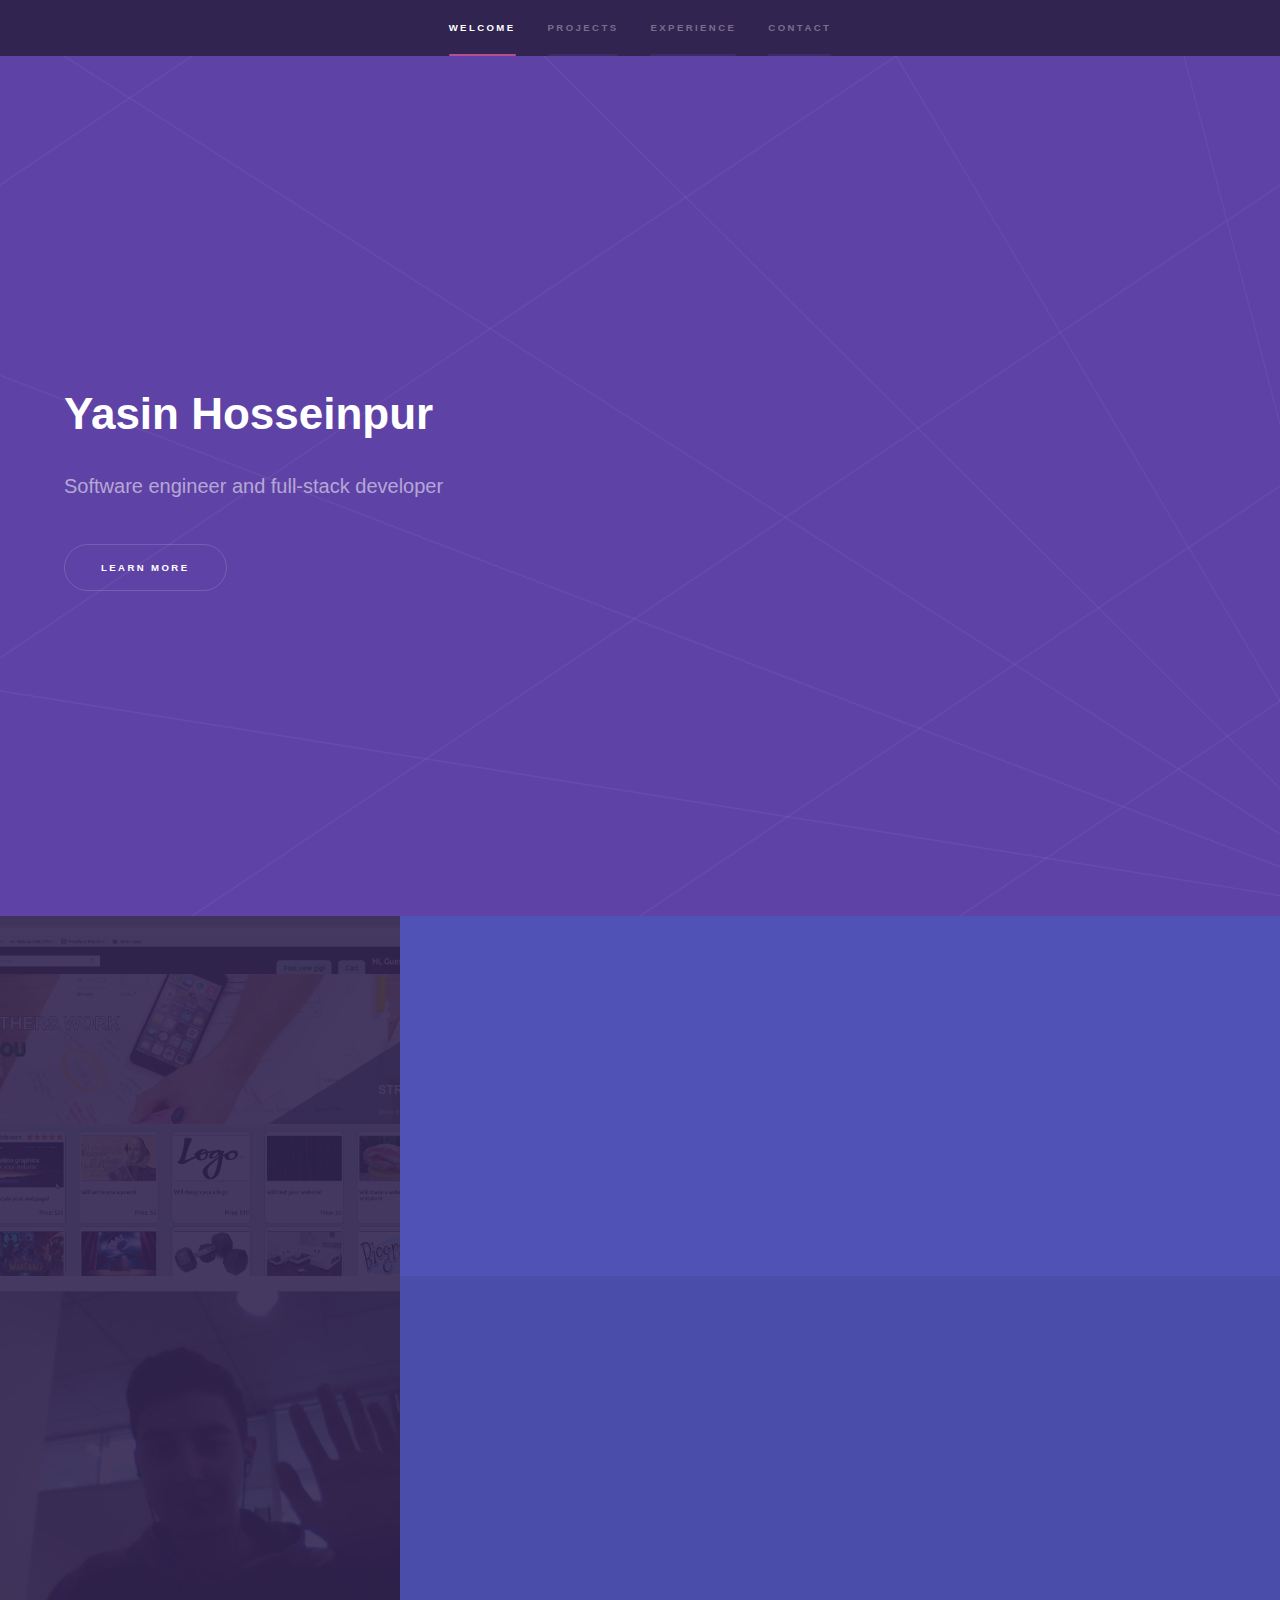
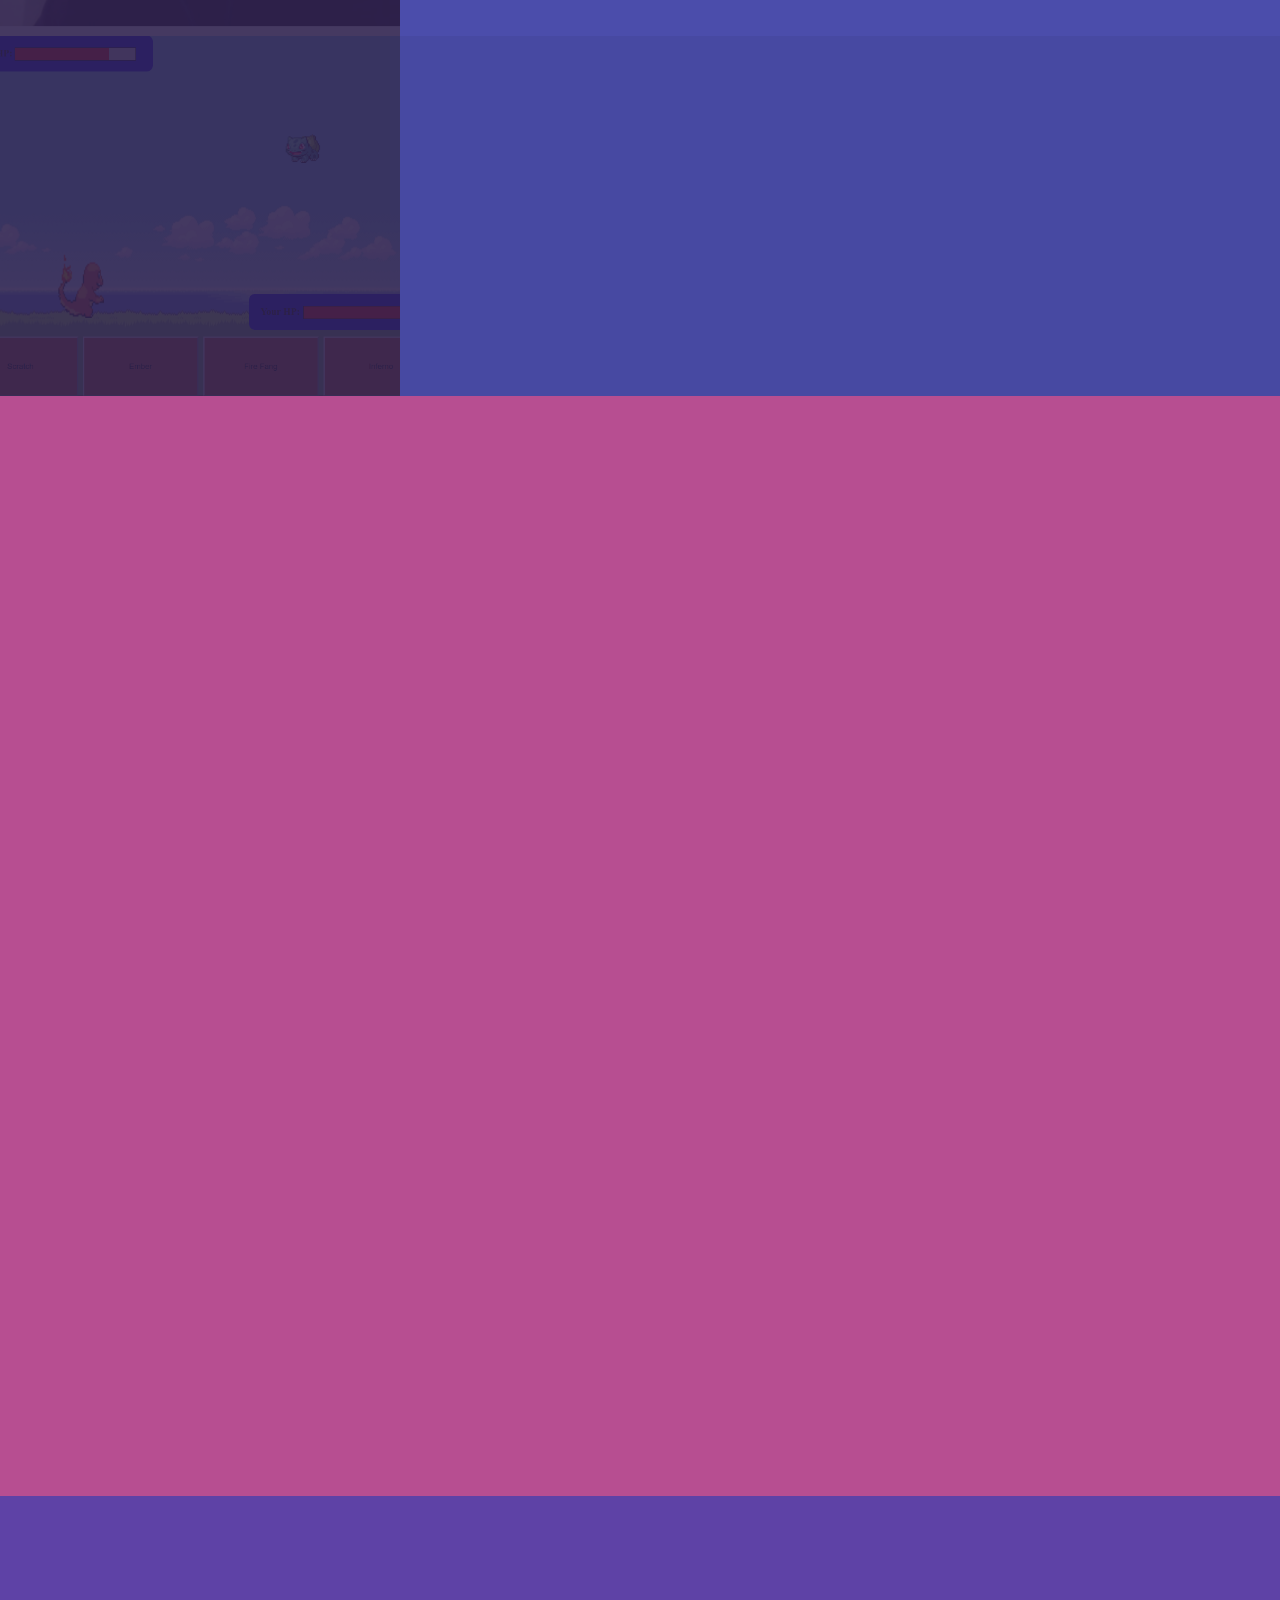
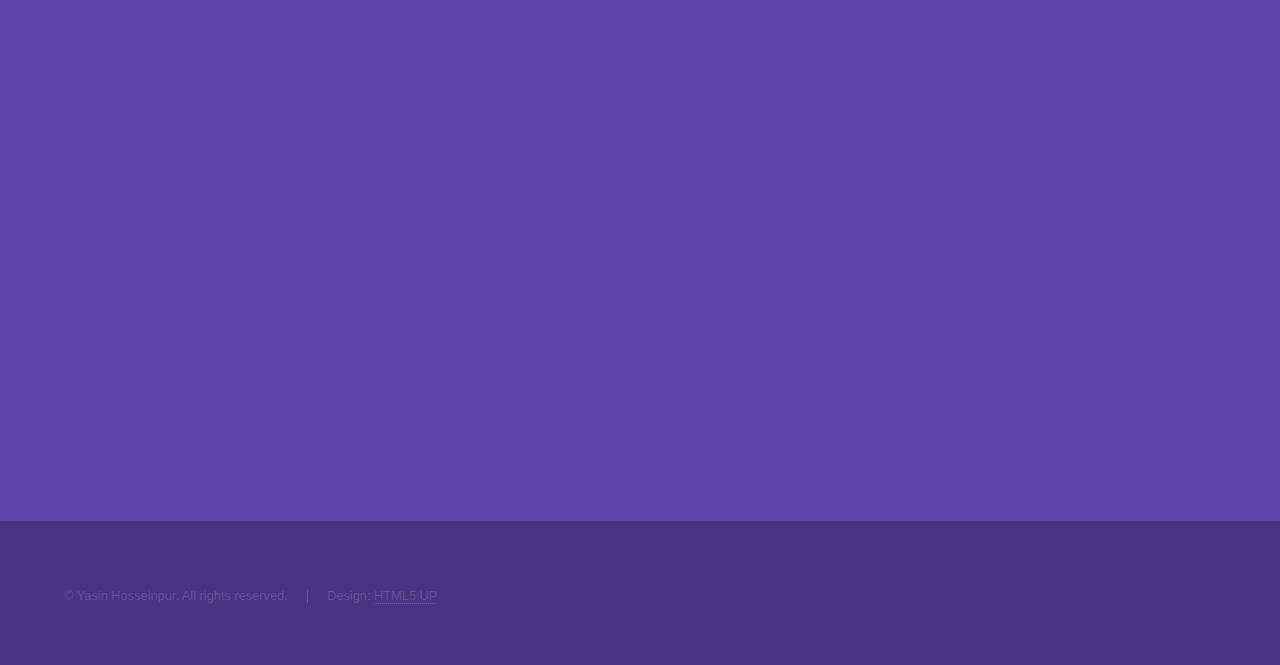
==== index.html @ 79fcaa9f "reordered" ====
<!DOCTYPE HTML>
<!--
	Hyperspace by HTML5 UP
	html5up.net | @ajlkn
	Free for personal and commercial use under the CCA 3.0 license (html5up.net/license)
-->
<html>
	<head>
		<title>Yasin Hosseinpur Portfolio</title>
		<meta charset="utf-8" />
		<meta name="viewport" content="width=device-width, initial-scale=1" />
		<!--[if lte IE 8]><script src="assets/js/ie/html5shiv.js"></script><![endif]-->
		<link rel="stylesheet" href="assets/css/main.css" />
		<!--[if lte IE 9]><link rel="stylesheet" href="assets/css/ie9.css" /><![endif]-->
		<!--[if lte IE 8]><link rel="stylesheet" href="assets/css/ie8.css" /><![endif]-->
	</head>
	<body>

		<!-- Sidebar -->
			<section id="sidebar">
				<div class="inner">
					<nav>
						<ul>
							<li><a href="#intro">Welcome</a></li>
							<li><a href="#one">Projects</a></li>
							<li><a href="#two">Experience</a></li>
							<li><a href="#three">Contact</a></li>
						</ul>
					</nav>
				</div>
			</section>

		<!-- Wrapper -->
			<div id="wrapper">

				<!-- Intro -->
					<section id="intro" class="wrapper style1 fullscreen fade-up">
						<div class="inner">
							<h1>Yasin Hosseinpur</h1>
							<p>Software engineer and full-stack developer</p>
							<ul class="actions">
								<li><a href="#one" class="button scrolly">Learn more</a></li>
							</ul>
						</div>
					</section>

				<!-- One -->
					<section id="one" class="wrapper style2 spotlights">
						<section>
							<a href="http://www.striverr.com" class="image"><img src="images/striverr.png" alt="" data-position="center center" /></a>
							<div class="content">
								<div class="inner">
									<h2>Striverr</h2>
									<p>Full stack e-commerce site built with Rails and React/Redux</p>
									<ul class="actions">
										<li><a href="http://www.striverr.com" class="button">Live</a></li>
									</ul>
								</div>
							</div>
						</section>
						<section>
							<a href="http://smack-chat.herokuapp.com" class="image"><img src="images/smackchat.png" alt="" data-position="25% 25%" /></a>
							<div class="content">
								<div class="inner">
									<h2>All Stream</h2>
									<p>Video chat application between peers utilizing Google’s WebRTC technology</p>
									<ul class="actions">
										<li><a href="http://allstream.herokuapp.com" class="button">Live</a></li>
									</ul>
								</div>
							</div>
						</section>
						<section>
							<a href="http://yashoss.github.io/pokebattlejs" class="image"><img src="images/pokebattlejs.png" alt="" data-position="top center" /></a>
							<div class="content">
								<div class="inner">
									<h2>PokeBattle JS</h2>
									<p>Turn-based javascript browser battling game reminiscent of 1996 Pokémon</p>
									<ul class="actions">
										<li><a href="http://yashoss.github.io/pokebattlejs" class="button">Live</a></li>
									</ul>
								</div>
							</div>
						</section>
					</section>

				<!-- Two -->
					<section id="two" class="wrapper style3 fade-up">
						<div class="inner">
							<h2>Experiences and Education</h2>
							<p></p>
							<div class="features">
								<section>
									<span class="icon major fa-code"></span>
									<h3>App Academy</h3>
									<p>Immersive 1000-hour full-stack course with < 3% acceptance rate.<br /><br/>
									Teaches full-stack development in Rails, SQL, JS, React, TDD, algorithms, and more.</p>
								</section>
								<section>
									<span class="icon major fa-cog"></span>
									<h3>University of California, Davis</h3>
									<p>Bachelors of Science in Neurobiology, Physiology, and Behavior<br /><br />
									Bachelors of Art in Psychology</p>
								</section>
								<section>
									<span class="icon major fa-desktop"></span>
									<h3>Mobile World</h3>
									<p>Manager<br/>
										Hardware and Software technician<br/><br/>
										Repaired complex electronics circuitry and software of cell phones and computers. <br/><br></p>
								</section>
								<section>
									<span class="icon major fa-diamond"></span>
									<h3>Thermofisher Scientific</h3>
									<p>Manufacturing Technician<br/><br/>
									Completed over 500 custom DNA synthesis orders daily with > 90% success rate in a team of eight biotechnicians.</p>
								</section>
								<section>
									<span class="icon major fa-chain"></span>
									<h3>California National Primate Research Center</h3>
									<p>Reasearch Assistant<br/><br/>
										Worked in the Amaral Lab led by Dr. David Amaral, and directly assisted Dr. Eliza Bliss-Moreau. Compiled and recorded eye-tracking research data recorded on Rhesus macaques.</p>
								</section>
								<section>
									<span class="icon major fa-lock"></span>
									<h3>Yes For Chess</h3>
									<p>Teacher<br/><br/>
										Teach kids critical thinking, creativity, problem solving, and patience.<br/>
										Connect with kids to understand their learning needs in a large class setting.</p>
								</section>
							</div>
							<ul class="actions">
							</ul>
						</div>
					</section>

				<!-- Three -->
					<section id="three" class="wrapper style1 fade-up">
						<div class="inner">
							<h2>Get in touch</h2>
							<p>Please feel free to contact me if you have any questions. I look forward to both seeking opportunity from others, as well as providing it to those in need.</p>
							<div class="split style1">

								<section>
									<ul class="contact">
										<li>
											<h3>Address</h3>
											<span>168 Lonetree Ct.<br />
											Milpitas, CA 95035<br />
											USA</span>
										</li>
										<li>
											<h3>Email</h3>
											<a href="mailto:yasin.hosseinpur@gmail.com">yasin.hosseinpur@gmail.com</a>
										</li>
										<li>
											<h3>Phone</h3>
											<span>(408) 409-0133</span>
										</li>
										<li>
											<h3>Social</h3>
											<ul class="icons">
												<li><a href="http://www.github.com/yashoss" class="fa-github"><span class="label">GitHub</span></a></li>
												<li><a href="https://www.linkedin.com/in/yasin-hosseinpur-6081b8114" class="fa-linkedin"><span class="label">LinkedIn</span></a></li>
											</ul>
										</li>
									</ul>
								</section>
							</div>
						</div>
					</section>

			</div>

		<!-- Footer -->
			<footer id="footer" class="wrapper style1-alt">
				<div class="inner">
					<ul class="menu">
						<li>&copy; Yasin Hosseinpur. All rights reserved.</li><li>Design: <a href="http://html5up.net">HTML5 UP</a></li>
					</ul>
				</div>
			</footer>

		<!-- Scripts -->
			<script src="assets/js/jquery.min.js"></script>
			<script src="assets/js/jquery.scrollex.min.js"></script>
			<script src="assets/js/jquery.scrolly.min.js"></script>
			<script src="assets/js/skel.min.js"></script>
			<script src="assets/js/util.js"></script>
			<!--[if lte IE 8]><script src="assets/js/ie/respond.min.js"></script><![endif]-->
			<script src="assets/js/main.js"></script>

	</body>
</html>
---- assets/css/main.css ----
@import url(font-awesome.min.css);

/*
	Hyperspace by HTML5 UP
	html5up.net | @ajlkn
	Free for personal and commercial use under the CCA 3.0 license (html5up.net/license)
*/

/* Reset */

	html, body, div, span, applet, object, iframe, h1, h2, h3, h4, h5, h6, p, blockquote, pre, a, abbr, acronym, address, big, cite, code, del, dfn, em, img, ins, kbd, q, s, samp, small, strike, strong, sub, sup, tt, var, b, u, i, center, dl, dt, dd, ol, ul, li, fieldset, form, label, legend, table, caption, tbody, tfoot, thead, tr, th, td, article, aside, canvas, details, embed, figure, figcaption, footer, header, hgroup, menu, nav, output, ruby, section, summary, time, mark, audio, video {
		margin: 0;
		padding: 0;
		border: 0;
		font-size: 100%;
		font: inherit;
		vertical-align: baseline;
	}

	article, aside, details, figcaption, figure, footer, header, hgroup, menu, nav, section {
		display: block;
	}

	body {
		line-height: 1;
	}

	ol, ul {
		list-style: none;
	}

	blockquote, q {
		quotes: none;
	}

	blockquote:before, blockquote:after, q:before, q:after {
		content: '';
		content: none;
	}

	table {
		border-collapse: collapse;
		border-spacing: 0;
	}

	body {
		-webkit-text-size-adjust: none;
	}

/* Box Model */

	*, *:before, *:after {
		-moz-box-sizing: border-box;
		-webkit-box-sizing: border-box;
		box-sizing: border-box;
	}

/* Grid */

	.row {
		border-bottom: solid 1px transparent;
		-moz-box-sizing: border-box;
		-webkit-box-sizing: border-box;
		box-sizing: border-box;
	}

	.row > * {
		float: left;
		-moz-box-sizing: border-box;
		-webkit-box-sizing: border-box;
		box-sizing: border-box;
	}

	.row:after, .row:before {
		content: '';
		display: block;
		clear: both;
		height: 0;
	}

	.row.uniform > * > :first-child {
		margin-top: 0;
	}

	.row.uniform > * > :last-child {
		margin-bottom: 0;
	}

	.row.\30 \25 > * {
		padding: 0 0 0 0em;
	}

	.row.\30 \25 {
		margin: 0 0 -1px 0em;
	}

	.row.uniform.\30 \25 > * {
		padding: 0em 0 0 0em;
	}

	.row.uniform.\30 \25 {
		margin: 0em 0 -1px 0em;
	}

	.row > * {
		padding: 0 0 0 1.5em;
	}

	.row {
		margin: 0 0 -1px -1.5em;
	}

	.row.uniform > * {
		padding: 1.5em 0 0 1.5em;
	}

	.row.uniform {
		margin: -1.5em 0 -1px -1.5em;
	}

	.row.\32 00\25 > * {
		padding: 0 0 0 3em;
	}

	.row.\32 00\25 {
		margin: 0 0 -1px -3em;
	}

	.row.uniform.\32 00\25 > * {
		padding: 3em 0 0 3em;
	}

	.row.uniform.\32 00\25 {
		margin: -3em 0 -1px -3em;
	}

	.row.\31 50\25 > * {
		padding: 0 0 0 2.25em;
	}

	.row.\31 50\25 {
		margin: 0 0 -1px -2.25em;
	}

	.row.uniform.\31 50\25 > * {
		padding: 2.25em 0 0 2.25em;
	}

	.row.uniform.\31 50\25 {
		margin: -2.25em 0 -1px -2.25em;
	}

	.row.\35 0\25 > * {
		padding: 0 0 0 0.75em;
	}

	.row.\35 0\25 {
		margin: 0 0 -1px -0.75em;
	}

	.row.uniform.\35 0\25 > * {
		padding: 0.75em 0 0 0.75em;
	}

	.row.uniform.\35 0\25 {
		margin: -0.75em 0 -1px -0.75em;
	}

	.row.\32 5\25 > * {
		padding: 0 0 0 0.375em;
	}

	.row.\32 5\25 {
		margin: 0 0 -1px -0.375em;
	}

	.row.uniform.\32 5\25 > * {
		padding: 0.375em 0 0 0.375em;
	}

	.row.uniform.\32 5\25 {
		margin: -0.375em 0 -1px -0.375em;
	}

	.\31 2u, .\31 2u\24 {
		width: 100%;
		clear: none;
		margin-left: 0;
	}

	.\31 1u, .\31 1u\24 {
		width: 91.6666666667%;
		clear: none;
		margin-left: 0;
	}

	.\31 0u, .\31 0u\24 {
		width: 83.3333333333%;
		clear: none;
		margin-left: 0;
	}

	.\39 u, .\39 u\24 {
		width: 75%;
		clear: none;
		margin-left: 0;
	}

	.\38 u, .\38 u\24 {
		width: 66.6666666667%;
		clear: none;
		margin-left: 0;
	}

	.\37 u, .\37 u\24 {
		width: 58.3333333333%;
		clear: none;
		margin-left: 0;
	}

	.\36 u, .\36 u\24 {
		width: 50%;
		clear: none;
		margin-left: 0;
	}

	.\35 u, .\35 u\24 {
		width: 41.6666666667%;
		clear: none;
		margin-left: 0;
	}

	.\34 u, .\34 u\24 {
		width: 33.3333333333%;
		clear: none;
		margin-left: 0;
	}

	.\33 u, .\33 u\24 {
		width: 25%;
		clear: none;
		margin-left: 0;
	}

	.\32 u, .\32 u\24 {
		width: 16.6666666667%;
		clear: none;
		margin-left: 0;
	}

	.\31 u, .\31 u\24 {
		width: 8.3333333333%;
		clear: none;
		margin-left: 0;
	}

	.\31 2u\24 + *,
	.\31 1u\24 + *,
	.\31 0u\24 + *,
	.\39 u\24 + *,
	.\38 u\24 + *,
	.\37 u\24 + *,
	.\36 u\24 + *,
	.\35 u\24 + *,
	.\34 u\24 + *,
	.\33 u\24 + *,
	.\32 u\24 + *,
	.\31 u\24 + * {
		clear: left;
	}

	.\-11u {
		margin-left: 91.66667%;
	}

	.\-10u {
		margin-left: 83.33333%;
	}

	.\-9u {
		margin-left: 75%;
	}

	.\-8u {
		margin-left: 66.66667%;
	}

	.\-7u {
		margin-left: 58.33333%;
	}

	.\-6u {
		margin-left: 50%;
	}

	.\-5u {
		margin-left: 41.66667%;
	}

	.\-4u {
		margin-left: 33.33333%;
	}

	.\-3u {
		margin-left: 25%;
	}

	.\-2u {
		margin-left: 16.66667%;
	}

	.\-1u {
		margin-left: 8.33333%;
	}

	@media screen and (max-width: 1680px) {

		.row > * {
			padding: 0 0 0 1.5em;
		}

		.row {
			margin: 0 0 -1px -1.5em;
		}

		.row.uniform > * {
			padding: 1.5em 0 0 1.5em;
		}

		.row.uniform {
			margin: -1.5em 0 -1px -1.5em;
		}

		.row.\32 00\25 > * {
			padding: 0 0 0 3em;
		}

		.row.\32 00\25 {
			margin: 0 0 -1px -3em;
		}

		.row.uniform.\32 00\25 > * {
			padding: 3em 0 0 3em;
		}

		.row.uniform.\32 00\25 {
			margin: -3em 0 -1px -3em;
		}

		.row.\31 50\25 > * {
			padding: 0 0 0 2.25em;
		}

		.row.\31 50\25 {
			margin: 0 0 -1px -2.25em;
		}

		.row.uniform.\31 50\25 > * {
			padding: 2.25em 0 0 2.25em;
		}

		.row.uniform.\31 50\25 {
			margin: -2.25em 0 -1px -2.25em;
		}

		.row.\35 0\25 > * {
			padding: 0 0 0 0.75em;
		}

		.row.\35 0\25 {
			margin: 0 0 -1px -0.75em;
		}

		.row.uniform.\35 0\25 > * {
			padding: 0.75em 0 0 0.75em;
		}

		.row.uniform.\35 0\25 {
			margin: -0.75em 0 -1px -0.75em;
		}

		.row.\32 5\25 > * {
			padding: 0 0 0 0.375em;
		}

		.row.\32 5\25 {
			margin: 0 0 -1px -0.375em;
		}

		.row.uniform.\32 5\25 > * {
			padding: 0.375em 0 0 0.375em;
		}

		.row.uniform.\32 5\25 {
			margin: -0.375em 0 -1px -0.375em;
		}

		.\31 2u\28xlarge\29, .\31 2u\24\28xlarge\29 {
			width: 100%;
			clear: none;
			margin-left: 0;
		}

		.\31 1u\28xlarge\29, .\31 1u\24\28xlarge\29 {
			width: 91.6666666667%;
			clear: none;
			margin-left: 0;
		}

		.\31 0u\28xlarge\29, .\31 0u\24\28xlarge\29 {
			width: 83.3333333333%;
			clear: none;
			margin-left: 0;
		}

		.\39 u\28xlarge\29, .\39 u\24\28xlarge\29 {
			width: 75%;
			clear: none;
			margin-left: 0;
		}

		.\38 u\28xlarge\29, .\38 u\24\28xlarge\29 {
			width: 66.6666666667%;
			clear: none;
			margin-left: 0;
		}

		.\37 u\28xlarge\29, .\37 u\24\28xlarge\29 {
			width: 58.3333333333%;
			clear: none;
			margin-left: 0;
		}

		.\36 u\28xlarge\29, .\36 u\24\28xlarge\29 {
			width: 50%;
			clear: none;
			margin-left: 0;
		}

		.\35 u\28xlarge\29, .\35 u\24\28xlarge\29 {
			width: 41.6666666667%;
			clear: none;
			margin-left: 0;
		}

		.\34 u\28xlarge\29, .\34 u\24\28xlarge\29 {
			width: 33.3333333333%;
			clear: none;
			margin-left: 0;
		}

		.\33 u\28xlarge\29, .\33 u\24\28xlarge\29 {
			width: 25%;
			clear: none;
			margin-left: 0;
		}

		.\32 u\28xlarge\29, .\32 u\24\28xlarge\29 {
			width: 16.6666666667%;
			clear: none;
			margin-left: 0;
		}

		.\31 u\28xlarge\29, .\31 u\24\28xlarge\29 {
			width: 8.3333333333%;
			clear: none;
			margin-left: 0;
		}

		.\31 2u\24\28xlarge\29 + *,
		.\31 1u\24\28xlarge\29 + *,
		.\31 0u\24\28xlarge\29 + *,
		.\39 u\24\28xlarge\29 + *,
		.\38 u\24\28xlarge\29 + *,
		.\37 u\24\28xlarge\29 + *,
		.\36 u\24\28xlarge\29 + *,
		.\35 u\24\28xlarge\29 + *,
		.\34 u\24\28xlarge\29 + *,
		.\33 u\24\28xlarge\29 + *,
		.\32 u\24\28xlarge\29 + *,
		.\31 u\24\28xlarge\29 + * {
			clear: left;
		}

		.\-11u\28xlarge\29 {
			margin-left: 91.66667%;
		}

		.\-10u\28xlarge\29 {
			margin-left: 83.33333%;
		}

		.\-9u\28xlarge\29 {
			margin-left: 75%;
		}

		.\-8u\28xlarge\29 {
			margin-left: 66.66667%;
		}

		.\-7u\28xlarge\29 {
			margin-left: 58.33333%;
		}

		.\-6u\28xlarge\29 {
			margin-left: 50%;
		}

		.\-5u\28xlarge\29 {
			margin-left: 41.66667%;
		}

		.\-4u\28xlarge\29 {
			margin-left: 33.33333%;
		}

		.\-3u\28xlarge\29 {
			margin-left: 25%;
		}

		.\-2u\28xlarge\29 {
			margin-left: 16.66667%;
		}

		.\-1u\28xlarge\29 {
			margin-left: 8.33333%;
		}

	}

	@media screen and (max-width: 1280px) {

		.row > * {
			padding: 0 0 0 1.5em;
		}

		.row {
			margin: 0 0 -1px -1.5em;
		}

		.row.uniform > * {
			padding: 1.5em 0 0 1.5em;
		}

		.row.uniform {
			margin: -1.5em 0 -1px -1.5em;
		}

		.row.\32 00\25 > * {
			padding: 0 0 0 3em;
		}

		.row.\32 00\25 {
			margin: 0 0 -1px -3em;
		}

		.row.uniform.\32 00\25 > * {
			padding: 3em 0 0 3em;
		}

		.row.uniform.\32 00\25 {
			margin: -3em 0 -1px -3em;
		}

		.row.\31 50\25 > * {
			padding: 0 0 0 2.25em;
		}

		.row.\31 50\25 {
			margin: 0 0 -1px -2.25em;
		}

		.row.uniform.\31 50\25 > * {
			padding: 2.25em 0 0 2.25em;
		}

		.row.uniform.\31 50\25 {
			margin: -2.25em 0 -1px -2.25em;
		}

		.row.\35 0\25 > * {
			padding: 0 0 0 0.75em;
		}

		.row.\35 0\25 {
			margin: 0 0 -1px -0.75em;
		}

		.row.uniform.\35 0\25 > * {
			padding: 0.75em 0 0 0.75em;
		}

		.row.uniform.\35 0\25 {
			margin: -0.75em 0 -1px -0.75em;
		}

		.row.\32 5\25 > * {
			padding: 0 0 0 0.375em;
		}

		.row.\32 5\25 {
			margin: 0 0 -1px -0.375em;
		}

		.row.uniform.\32 5\25 > * {
			padding: 0.375em 0 0 0.375em;
		}

		.row.uniform.\32 5\25 {
			margin: -0.375em 0 -1px -0.375em;
		}

		.\31 2u\28large\29, .\31 2u\24\28large\29 {
			width: 100%;
			clear: none;
			margin-left: 0;
		}

		.\31 1u\28large\29, .\31 1u\24\28large\29 {
			width: 91.6666666667%;
			clear: none;
			margin-left: 0;
		}

		.\31 0u\28large\29, .\31 0u\24\28large\29 {
			width: 83.3333333333%;
			clear: none;
			margin-left: 0;
		}

		.\39 u\28large\29, .\39 u\24\28large\29 {
			width: 75%;
			clear: none;
			margin-left: 0;
		}

		.\38 u\28large\29, .\38 u\24\28large\29 {
			width: 66.6666666667%;
			clear: none;
			margin-left: 0;
		}

		.\37 u\28large\29, .\37 u\24\28large\29 {
			width: 58.3333333333%;
			clear: none;
			margin-left: 0;
		}

		.\36 u\28large\29, .\36 u\24\28large\29 {
			width: 50%;
			clear: none;
			margin-left: 0;
		}

		.\35 u\28large\29, .\35 u\24\28large\29 {
			width: 41.6666666667%;
			clear: none;
			margin-left: 0;
		}

		.\34 u\28large\29, .\34 u\24\28large\29 {
			width: 33.3333333333%;
			clear: none;
			margin-left: 0;
		}

		.\33 u\28large\29, .\33 u\24\28large\29 {
			width: 25%;
			clear: none;
			margin-left: 0;
		}

		.\32 u\28large\29, .\32 u\24\28large\29 {
			width: 16.6666666667%;
			clear: none;
			margin-left: 0;
		}

		.\31 u\28large\29, .\31 u\24\28large\29 {
			width: 8.3333333333%;
			clear: none;
			margin-left: 0;
		}

		.\31 2u\24\28large\29 + *,
		.\31 1u\24\28large\29 + *,
		.\31 0u\24\28large\29 + *,
		.\39 u\24\28large\29 + *,
		.\38 u\24\28large\29 + *,
		.\37 u\24\28large\29 + *,
		.\36 u\24\28large\29 + *,
		.\35 u\24\28large\29 + *,
		.\34 u\24\28large\29 + *,
		.\33 u\24\28large\29 + *,
		.\32 u\24\28large\29 + *,
		.\31 u\24\28large\29 + * {
			clear: left;
		}

		.\-11u\28large\29 {
			margin-left: 91.66667%;
		}

		.\-10u\28large\29 {
			margin-left: 83.33333%;
		}

		.\-9u\28large\29 {
			margin-left: 75%;
		}

		.\-8u\28large\29 {
			margin-left: 66.66667%;
		}

		.\-7u\28large\29 {
			margin-left: 58.33333%;
		}

		.\-6u\28large\29 {
			margin-left: 50%;
		}

		.\-5u\28large\29 {
			margin-left: 41.66667%;
		}

		.\-4u\28large\29 {
			margin-left: 33.33333%;
		}

		.\-3u\28large\29 {
			margin-left: 25%;
		}

		.\-2u\28large\29 {
			margin-left: 16.66667%;
		}

		.\-1u\28large\29 {
			margin-left: 8.33333%;
		}

	}

	@media screen and (max-width: 980px) {

		.row > * {
			padding: 0 0 0 1.5em;
		}

		.row {
			margin: 0 0 -1px -1.5em;
		}

		.row.uniform > * {
			padding: 1.5em 0 0 1.5em;
		}

		.row.uniform {
			margin: -1.5em 0 -1px -1.5em;
		}

		.row.\32 00\25 > * {
			padding: 0 0 0 3em;
		}

		.row.\32 00\25 {
			margin: 0 0 -1px -3em;
		}

		.row.uniform.\32 00\25 > * {
			padding: 3em 0 0 3em;
		}

		.row.uniform.\32 00\25 {
			margin: -3em 0 -1px -3em;
		}

		.row.\31 50\25 > * {
			padding: 0 0 0 2.25em;
		}

		.row.\31 50\25 {
			margin: 0 0 -1px -2.25em;
		}

		.row.uniform.\31 50\25 > * {
			padding: 2.25em 0 0 2.25em;
		}

		.row.uniform.\31 50\25 {
			margin: -2.25em 0 -1px -2.25em;
		}

		.row.\35 0\25 > * {
			padding: 0 0 0 0.75em;
		}

		.row.\35 0\25 {
			margin: 0 0 -1px -0.75em;
		}

		.row.uniform.\35 0\25 > * {
			padding: 0.75em 0 0 0.75em;
		}

		.row.uniform.\35 0\25 {
			margin: -0.75em 0 -1px -0.75em;
		}

		.row.\32 5\25 > * {
			padding: 0 0 0 0.375em;
		}

		.row.\32 5\25 {
			margin: 0 0 -1px -0.375em;
		}

		.row.uniform.\32 5\25 > * {
			padding: 0.375em 0 0 0.375em;
		}

		.row.uniform.\32 5\25 {
			margin: -0.375em 0 -1px -0.375em;
		}

		.\31 2u\28medium\29, .\31 2u\24\28medium\29 {
			width: 100%;
			clear: none;
			margin-left: 0;
		}

		.\31 1u\28medium\29, .\31 1u\24\28medium\29 {
			width: 91.6666666667%;
			clear: none;
			margin-left: 0;
		}

		.\31 0u\28medium\29, .\31 0u\24\28medium\29 {
			width: 83.3333333333%;
			clear: none;
			margin-left: 0;
		}

		.\39 u\28medium\29, .\39 u\24\28medium\29 {
			width: 75%;
			clear: none;
			margin-left: 0;
		}

		.\38 u\28medium\29, .\38 u\24\28medium\29 {
			width: 66.6666666667%;
			clear: none;
			margin-left: 0;
		}

		.\37 u\28medium\29, .\37 u\24\28medium\29 {
			width: 58.3333333333%;
			clear: none;
			margin-left: 0;
		}

		.\36 u\28medium\29, .\36 u\24\28medium\29 {
			width: 50%;
			clear: none;
			margin-left: 0;
		}

		.\35 u\28medium\29, .\35 u\24\28medium\29 {
			width: 41.6666666667%;
			clear: none;
			margin-left: 0;
		}

		.\34 u\28medium\29, .\34 u\24\28medium\29 {
			width: 33.3333333333%;
			clear: none;
			margin-left: 0;
		}

		.\33 u\28medium\29, .\33 u\24\28medium\29 {
			width: 25%;
			clear: none;
			margin-left: 0;
		}

		.\32 u\28medium\29, .\32 u\24\28medium\29 {
			width: 16.6666666667%;
			clear: none;
			margin-left: 0;
		}

		.\31 u\28medium\29, .\31 u\24\28medium\29 {
			width: 8.3333333333%;
			clear: none;
			margin-left: 0;
		}

		.\31 2u\24\28medium\29 + *,
		.\31 1u\24\28medium\29 + *,
		.\31 0u\24\28medium\29 + *,
		.\39 u\24\28medium\29 + *,
		.\38 u\24\28medium\29 + *,
		.\37 u\24\28medium\29 + *,
		.\36 u\24\28medium\29 + *,
		.\35 u\24\28medium\29 + *,
		.\34 u\24\28medium\29 + *,
		.\33 u\24\28medium\29 + *,
		.\32 u\24\28medium\29 + *,
		.\31 u\24\28medium\29 + * {
			clear: left;
		}

		.\-11u\28medium\29 {
			margin-left: 91.66667%;
		}

		.\-10u\28medium\29 {
			margin-left: 83.33333%;
		}

		.\-9u\28medium\29 {
			margin-left: 75%;
		}

		.\-8u\28medium\29 {
			margin-left: 66.66667%;
		}

		.\-7u\28medium\29 {
			margin-left: 58.33333%;
		}

		.\-6u\28medium\29 {
			margin-left: 50%;
		}

		.\-5u\28medium\29 {
			margin-left: 41.66667%;
		}

		.\-4u\28medium\29 {
			margin-left: 33.33333%;
		}

		.\-3u\28medium\29 {
			margin-left: 25%;
		}

		.\-2u\28medium\29 {
			margin-left: 16.66667%;
		}

		.\-1u\28medium\29 {
			margin-left: 8.33333%;
		}

	}

	@media screen and (max-width: 736px) {

		.row > * {
			padding: 0 0 0 1.5em;
		}

		.row {
			margin: 0 0 -1px -1.5em;
		}

		.row.uniform > * {
			padding: 1.5em 0 0 1.5em;
		}

		.row.uniform {
			margin: -1.5em 0 -1px -1.5em;
		}

		.row.\32 00\25 > * {
			padding: 0 0 0 3em;
		}

		.row.\32 00\25 {
			margin: 0 0 -1px -3em;
		}

		.row.uniform.\32 00\25 > * {
			padding: 3em 0 0 3em;
		}

		.row.uniform.\32 00\25 {
			margin: -3em 0 -1px -3em;
		}

		.row.\31 50\25 > * {
			padding: 0 0 0 2.25em;
		}

		.row.\31 50\25 {
			margin: 0 0 -1px -2.25em;
		}

		.row.uniform.\31 50\25 > * {
			padding: 2.25em 0 0 2.25em;
		}

		.row.uniform.\31 50\25 {
			margin: -2.25em 0 -1px -2.25em;
		}

		.row.\35 0\25 > * {
			padding: 0 0 0 0.75em;
		}

		.row.\35 0\25 {
			margin: 0 0 -1px -0.75em;
		}

		.row.uniform.\35 0\25 > * {
			padding: 0.75em 0 0 0.75em;
		}

		.row.uniform.\35 0\25 {
			margin: -0.75em 0 -1px -0.75em;
		}

		.row.\32 5\25 > * {
			padding: 0 0 0 0.375em;
		}

		.row.\32 5\25 {
			margin: 0 0 -1px -0.375em;
		}

		.row.uniform.\32 5\25 > * {
			padding: 0.375em 0 0 0.375em;
		}

		.row.uniform.\32 5\25 {
			margin: -0.375em 0 -1px -0.375em;
		}

		.\31 2u\28small\29, .\31 2u\24\28small\29 {
			width: 100%;
			clear: none;
			margin-left: 0;
		}

		.\31 1u\28small\29, .\31 1u\24\28small\29 {
			width: 91.6666666667%;
			clear: none;
			margin-left: 0;
		}

		.\31 0u\28small\29, .\31 0u\24\28small\29 {
			width: 83.3333333333%;
			clear: none;
			margin-left: 0;
		}

		.\39 u\28small\29, .\39 u\24\28small\29 {
			width: 75%;
			clear: none;
			margin-left: 0;
		}

		.\38 u\28small\29, .\38 u\24\28small\29 {
			width: 66.6666666667%;
			clear: none;
			margin-left: 0;
		}

		.\37 u\28small\29, .\37 u\24\28small\29 {
			width: 58.3333333333%;
			clear: none;
			margin-left: 0;
		}

		.\36 u\28small\29, .\36 u\24\28small\29 {
			width: 50%;
			clear: none;
			margin-left: 0;
		}

		.\35 u\28small\29, .\35 u\24\28small\29 {
			width: 41.6666666667%;
			clear: none;
			margin-left: 0;
		}

		.\34 u\28small\29, .\34 u\24\28small\29 {
			width: 33.3333333333%;
			clear: none;
			margin-left: 0;
		}

		.\33 u\28small\29, .\33 u\24\28small\29 {
			width: 25%;
			clear: none;
			margin-left: 0;
		}

		.\32 u\28small\29, .\32 u\24\28small\29 {
			width: 16.6666666667%;
			clear: none;
			margin-left: 0;
		}

		.\31 u\28small\29, .\31 u\24\28small\29 {
			width: 8.3333333333%;
			clear: none;
			margin-left: 0;
		}

		.\31 2u\24\28small\29 + *,
		.\31 1u\24\28small\29 + *,
		.\31 0u\24\28small\29 + *,
		.\39 u\24\28small\29 + *,
		.\38 u\24\28small\29 + *,
		.\37 u\24\28small\29 + *,
		.\36 u\24\28small\29 + *,
		.\35 u\24\28small\29 + *,
		.\34 u\24\28small\29 + *,
		.\33 u\24\28small\29 + *,
		.\32 u\24\28small\29 + *,
		.\31 u\24\28small\29 + * {
			clear: left;
		}

		.\-11u\28small\29 {
			margin-left: 91.66667%;
		}

		.\-10u\28small\29 {
			margin-left: 83.33333%;
		}

		.\-9u\28small\29 {
			margin-left: 75%;
		}

		.\-8u\28small\29 {
			margin-left: 66.66667%;
		}

		.\-7u\28small\29 {
			margin-left: 58.33333%;
		}

		.\-6u\28small\29 {
			margin-left: 50%;
		}

		.\-5u\28small\29 {
			margin-left: 41.66667%;
		}

		.\-4u\28small\29 {
			margin-left: 33.33333%;
		}

		.\-3u\28small\29 {
			margin-left: 25%;
		}

		.\-2u\28small\29 {
			margin-left: 16.66667%;
		}

		.\-1u\28small\29 {
			margin-left: 8.33333%;
		}

	}

	@media screen and (max-width: 480px) {

		.row > * {
			padding: 0 0 0 1.5em;
		}

		.row {
			margin: 0 0 -1px -1.5em;
		}

		.row.uniform > * {
			padding: 1.5em 0 0 1.5em;
		}

		.row.uniform {
			margin: -1.5em 0 -1px -1.5em;
		}

		.row.\32 00\25 > * {
			padding: 0 0 0 3em;
		}

		.row.\32 00\25 {
			margin: 0 0 -1px -3em;
		}

		.row.uniform.\32 00\25 > * {
			padding: 3em 0 0 3em;
		}

		.row.uniform.\32 00\25 {
			margin: -3em 0 -1px -3em;
		}

		.row.\31 50\25 > * {
			padding: 0 0 0 2.25em;
		}

		.row.\31 50\25 {
			margin: 0 0 -1px -2.25em;
		}

		.row.uniform.\31 50\25 > * {
			padding: 2.25em 0 0 2.25em;
		}

		.row.uniform.\31 50\25 {
			margin: -2.25em 0 -1px -2.25em;
		}

		.row.\35 0\25 > * {
			padding: 0 0 0 0.75em;
		}

		.row.\35 0\25 {
			margin: 0 0 -1px -0.75em;
		}

		.row.uniform.\35 0\25 > * {
			padding: 0.75em 0 0 0.75em;
		}

		.row.uniform.\35 0\25 {
			margin: -0.75em 0 -1px -0.75em;
		}

		.row.\32 5\25 > * {
			padding: 0 0 0 0.375em;
		}

		.row.\32 5\25 {
			margin: 0 0 -1px -0.375em;
		}

		.row.uniform.\32 5\25 > * {
			padding: 0.375em 0 0 0.375em;
		}

		.row.uniform.\32 5\25 {
			margin: -0.375em 0 -1px -0.375em;
		}

		.\31 2u\28xsmall\29, .\31 2u\24\28xsmall\29 {
			width: 100%;
			clear: none;
			margin-left: 0;
		}

		.\31 1u\28xsmall\29, .\31 1u\24\28xsmall\29 {
			width: 91.6666666667%;
			clear: none;
			margin-left: 0;
		}

		.\31 0u\28xsmall\29, .\31 0u\24\28xsmall\29 {
			width: 83.3333333333%;
			clear: none;
			margin-left: 0;
		}

		.\39 u\28xsmall\29, .\39 u\24\28xsmall\29 {
			width: 75%;
			clear: none;
			margin-left: 0;
		}

		.\38 u\28xsmall\29, .\38 u\24\28xsmall\29 {
			width: 66.6666666667%;
			clear: none;
			margin-left: 0;
		}

		.\37 u\28xsmall\29, .\37 u\24\28xsmall\29 {
			width: 58.3333333333%;
			clear: none;
			margin-left: 0;
		}

		.\36 u\28xsmall\29, .\36 u\24\28xsmall\29 {
			width: 50%;
			clear: none;
			margin-left: 0;
		}

		.\35 u\28xsmall\29, .\35 u\24\28xsmall\29 {
			width: 41.6666666667%;
			clear: none;
			margin-left: 0;
		}

		.\34 u\28xsmall\29, .\34 u\24\28xsmall\29 {
			width: 33.3333333333%;
			clear: none;
			margin-left: 0;
		}

		.\33 u\28xsmall\29, .\33 u\24\28xsmall\29 {
			width: 25%;
			clear: none;
			margin-left: 0;
		}

		.\32 u\28xsmall\29, .\32 u\24\28xsmall\29 {
			width: 16.6666666667%;
			clear: none;
			margin-left: 0;
		}

		.\31 u\28xsmall\29, .\31 u\24\28xsmall\29 {
			width: 8.3333333333%;
			clear: none;
			margin-left: 0;
		}

		.\31 2u\24\28xsmall\29 + *,
		.\31 1u\24\28xsmall\29 + *,
		.\31 0u\24\28xsmall\29 + *,
		.\39 u\24\28xsmall\29 + *,
		.\38 u\24\28xsmall\29 + *,
		.\37 u\24\28xsmall\29 + *,
		.\36 u\24\28xsmall\29 + *,
		.\35 u\24\28xsmall\29 + *,
		.\34 u\24\28xsmall\29 + *,
		.\33 u\24\28xsmall\29 + *,
		.\32 u\24\28xsmall\29 + *,
		.\31 u\24\28xsmall\29 + * {
			clear: left;
		}

		.\-11u\28xsmall\29 {
			margin-left: 91.66667%;
		}

		.\-10u\28xsmall\29 {
			margin-left: 83.33333%;
		}

		.\-9u\28xsmall\29 {
			margin-left: 75%;
		}

		.\-8u\28xsmall\29 {
			margin-left: 66.66667%;
		}

		.\-7u\28xsmall\29 {
			margin-left: 58.33333%;
		}

		.\-6u\28xsmall\29 {
			margin-left: 50%;
		}

		.\-5u\28xsmall\29 {
			margin-left: 41.66667%;
		}

		.\-4u\28xsmall\29 {
			margin-left: 33.33333%;
		}

		.\-3u\28xsmall\29 {
			margin-left: 25%;
		}

		.\-2u\28xsmall\29 {
			margin-left: 16.66667%;
		}

		.\-1u\28xsmall\29 {
			margin-left: 8.33333%;
		}

	}

	@media screen and (max-width: 360px) {

		.row > * {
			padding: 0 0 0 1.5em;
		}

		.row {
			margin: 0 0 -1px -1.5em;
		}

		.row.uniform > * {
			padding: 1.5em 0 0 1.5em;
		}

		.row.uniform {
			margin: -1.5em 0 -1px -1.5em;
		}

		.row.\32 00\25 > * {
			padding: 0 0 0 3em;
		}

		.row.\32 00\25 {
			margin: 0 0 -1px -3em;
		}

		.row.uniform.\32 00\25 > * {
			padding: 3em 0 0 3em;
		}

		.row.uniform.\32 00\25 {
			margin: -3em 0 -1px -3em;
		}

		.row.\31 50\25 > * {
			padding: 0 0 0 2.25em;
		}

		.row.\31 50\25 {
			margin: 0 0 -1px -2.25em;
		}

		.row.uniform.\31 50\25 > * {
			padding: 2.25em 0 0 2.25em;
		}

		.row.uniform.\31 50\25 {
			margin: -2.25em 0 -1px -2.25em;
		}

		.row.\35 0\25 > * {
			padding: 0 0 0 0.75em;
		}

		.row.\35 0\25 {
			margin: 0 0 -1px -0.75em;
		}

		.row.uniform.\35 0\25 > * {
			padding: 0.75em 0 0 0.75em;
		}

		.row.uniform.\35 0\25 {
			margin: -0.75em 0 -1px -0.75em;
		}

		.row.\32 5\25 > * {
			padding: 0 0 0 0.375em;
		}

		.row.\32 5\25 {
			margin: 0 0 -1px -0.375em;
		}

		.row.uniform.\32 5\25 > * {
			padding: 0.375em 0 0 0.375em;
		}

		.row.uniform.\32 5\25 {
			margin: -0.375em 0 -1px -0.375em;
		}

		.\31 2u\28xxsmall\29, .\31 2u\24\28xxsmall\29 {
			width: 100%;
			clear: none;
			margin-left: 0;
		}

		.\31 1u\28xxsmall\29, .\31 1u\24\28xxsmall\29 {
			width: 91.6666666667%;
			clear: none;
			margin-left: 0;
		}

		.\31 0u\28xxsmall\29, .\31 0u\24\28xxsmall\29 {
			width: 83.3333333333%;
			clear: none;
			margin-left: 0;
		}

		.\39 u\28xxsmall\29, .\39 u\24\28xxsmall\29 {
			width: 75%;
			clear: none;
			margin-left: 0;
		}

		.\38 u\28xxsmall\29, .\38 u\24\28xxsmall\29 {
			width: 66.6666666667%;
			clear: none;
			margin-left: 0;
		}

		.\37 u\28xxsmall\29, .\37 u\24\28xxsmall\29 {
			width: 58.3333333333%;
			clear: none;
			margin-left: 0;
		}

		.\36 u\28xxsmall\29, .\36 u\24\28xxsmall\29 {
			width: 50%;
			clear: none;
			margin-left: 0;
		}

		.\35 u\28xxsmall\29, .\35 u\24\28xxsmall\29 {
			width: 41.6666666667%;
			clear: none;
			margin-left: 0;
		}

		.\34 u\28xxsmall\29, .\34 u\24\28xxsmall\29 {
			width: 33.3333333333%;
			clear: none;
			margin-left: 0;
		}

		.\33 u\28xxsmall\29, .\33 u\24\28xxsmall\29 {
			width: 25%;
			clear: none;
			margin-left: 0;
		}

		.\32 u\28xxsmall\29, .\32 u\24\28xxsmall\29 {
			width: 16.6666666667%;
			clear: none;
			margin-left: 0;
		}

		.\31 u\28xxsmall\29, .\31 u\24\28xxsmall\29 {
			width: 8.3333333333%;
			clear: none;
			margin-left: 0;
		}

		.\31 2u\24\28xxsmall\29 + *,
		.\31 1u\24\28xxsmall\29 + *,
		.\31 0u\24\28xxsmall\29 + *,
		.\39 u\24\28xxsmall\29 + *,
		.\38 u\24\28xxsmall\29 + *,
		.\37 u\24\28xxsmall\29 + *,
		.\36 u\24\28xxsmall\29 + *,
		.\35 u\24\28xxsmall\29 + *,
		.\34 u\24\28xxsmall\29 + *,
		.\33 u\24\28xxsmall\29 + *,
		.\32 u\24\28xxsmall\29 + *,
		.\31 u\24\28xxsmall\29 + * {
			clear: left;
		}

		.\-11u\28xxsmall\29 {
			margin-left: 91.66667%;
		}

		.\-10u\28xxsmall\29 {
			margin-left: 83.33333%;
		}

		.\-9u\28xxsmall\29 {
			margin-left: 75%;
		}

		.\-8u\28xxsmall\29 {
			margin-left: 66.66667%;
		}

		.\-7u\28xxsmall\29 {
			margin-left: 58.33333%;
		}

		.\-6u\28xxsmall\29 {
			margin-left: 50%;
		}

		.\-5u\28xxsmall\29 {
			margin-left: 41.66667%;
		}

		.\-4u\28xxsmall\29 {
			margin-left: 33.33333%;
		}

		.\-3u\28xxsmall\29 {
			margin-left: 25%;
		}

		.\-2u\28xxsmall\29 {
			margin-left: 16.66667%;
		}

		.\-1u\28xxsmall\29 {
			margin-left: 8.33333%;
		}

	}

/* Basic */

	@-ms-viewport {
		width: device-width;
	}

	body {
		-ms-overflow-style: scrollbar;
	}

	@media screen and (max-width: 480px) {

		html, body {
			min-width: 320px;
		}

	}

	body {
		background: #312450;
	}

		body.is-loading *, body.is-loading *:before, body.is-loading *:after {
			-moz-animation: none !important;
			-webkit-animation: none !important;
			-ms-animation: none !important;
			animation: none !important;
			-moz-transition: none !important;
			-webkit-transition: none !important;
			-ms-transition: none !important;
			transition: none !important;
		}

/* Type */

	body, input, select, textarea {
		color: rgba(255, 255, 255, 0.55);
		font-family: Arial, Helvetica, sans-serif;
		font-size: 16.5pt;
		font-weight: normal;
		line-height: 1.75;
	}

		@media screen and (max-width: 1680px) {

			body, input, select, textarea {
				font-size: 13pt;
			}

		}

		@media screen and (max-width: 1280px) {

			body, input, select, textarea {
				font-size: 12pt;
			}

		}

		@media screen and (max-width: 360px) {

			body, input, select, textarea {
				font-size: 11pt;
			}

		}

	a {
		-moz-transition: color 0.2s ease, border-bottom-color 0.2s ease;
		-webkit-transition: color 0.2s ease, border-bottom-color 0.2s ease;
		-ms-transition: color 0.2s ease, border-bottom-color 0.2s ease;
		transition: color 0.2s ease, border-bottom-color 0.2s ease;
		border-bottom: dotted 1px rgba(255, 255, 255, 0.35);
		color: inherit;
		text-decoration: none;
	}

		a:hover {
			border-bottom-color: transparent;
			color: #ffffff;
		}

	strong, b {
		color: #ffffff;
		font-weight: bold;
	}

	em, i {
		font-style: italic;
	}

	p {
		margin: 0 0 2em 0;
	}

	h1, h2, h3, h4, h5, h6 {
		color: #ffffff;
		font-weight: bold;
		line-height: 1.5;
		margin: 0 0 0.5em 0;
	}

		h1 a, h2 a, h3 a, h4 a, h5 a, h6 a {
			color: inherit;
			text-decoration: none;
		}

	h1 {
		font-size: 2.75em;
	}

		h1.major {
			margin: 0 0 1.3em 0;
			position: relative;
			padding-bottom: 0.35em;
		}

			h1.major:after {
				background-image: -moz-linear-gradient(to right, #5e42a6, #b74e91);
				background-image: -webkit-linear-gradient(to right, #5e42a6, #b74e91);
				background-image: -ms-linear-gradient(to right, #5e42a6, #b74e91);
				background-image: linear-gradient(to right, #5e42a6, #b74e91);
				-moz-transition: max-width 0.2s ease;
				-webkit-transition: max-width 0.2s ease;
				-ms-transition: max-width 0.2s ease;
				transition: max-width 0.2s ease;
				border-radius: 0.2em;
				bottom: 0;
				content: '';
				height: 0.05em;
				position: absolute;
				right: 0;
				width: 100%;
			}

	h2 {
		font-size: 1.75em;
	}

	h3 {
		font-size: 1.1em;
	}

	h4 {
		font-size: 1em;
	}

	h5 {
		font-size: 0.8em;
	}

	h6 {
		font-size: 0.6em;
	}

	@media screen and (max-width: 736px) {

		h1 {
			font-size: 2em;
		}

		h2 {
			font-size: 1.25em;
		}

		h3 {
			font-size: 1em;
		}

		h4 {
			font-size: 0.8em;
		}

		h5 {
			font-size: 0.6em;
		}

		h6 {
			font-size: 0.6em;
		}

	}

	sub {
		font-size: 0.8em;
		position: relative;
		top: 0.5em;
	}

	sup {
		font-size: 0.8em;
		position: relative;
		top: -0.5em;
	}

	blockquote {
		border-left: solid 4px rgba(255, 255, 255, 0.15);
		font-style: italic;
		margin: 0 0 2em 0;
		padding: 0.5em 0 0.5em 2em;
	}

	code {
		background: rgba(255, 255, 255, 0.05);
		border-radius: 0.25em;
		border: solid 1px rgba(255, 255, 255, 0.15);
		font-family: "Courier New", monospace;
		font-size: 0.9em;
		margin: 0 0.25em;
		padding: 0.25em 0.65em;
	}

	pre {
		-webkit-overflow-scrolling: touch;
		font-family: "Courier New", monospace;
		font-size: 0.9em;
		margin: 0 0 2em 0;
	}

		pre code {
			display: block;
			line-height: 1.75em;
			padding: 1em 1.5em;
			overflow-x: auto;
		}

	hr {
		border: 0;
		border-bottom: solid 1px rgba(255, 255, 255, 0.15);
		margin: 2em 0;
	}

		hr.major {
			margin: 3em 0;
		}

	.align-left {
		text-align: left;
	}

	.align-center {
		text-align: center;
	}

	.align-right {
		text-align: right;
	}

/* Box */

	.box {
		border-radius: 0.25em;
		border: solid 1px rgba(255, 255, 255, 0.15);
		margin-bottom: 2em;
		padding: 1.5em;
	}

		.box > :last-child,
		.box > :last-child > :last-child,
		.box > :last-child > :last-child > :last-child {
			margin-bottom: 0;
		}

		.box.alt {
			border: 0;
			border-radius: 0;
			padding: 0;
		}

/* Button */

	input[type="submit"],
	input[type="reset"],
	input[type="button"],
	button,
	.button {
		-moz-appearance: none;
		-webkit-appearance: none;
		-ms-appearance: none;
		appearance: none;
		-moz-transition: border-color 0.2s ease;
		-webkit-transition: border-color 0.2s ease;
		-ms-transition: border-color 0.2s ease;
		transition: border-color 0.2s ease;
		background-color: transparent;
		border: solid 1px !important;
		border-color: rgba(255, 255, 255, 0.15) !important;
		border-radius: 3em;
		color: #ffffff !important;
		cursor: pointer;
		display: inline-block;
		font-size: 0.6em;
		font-weight: bold;
		height: calc(4.75em + 2px);
		letter-spacing: 0.25em;
		line-height: 4.75em;
		outline: 0;
		padding: 0 3.75em;
		position: relative;
		text-align: center;
		text-decoration: none;
		text-transform: uppercase;
		white-space: nowrap;
	}

		input[type="submit"]:after,
		input[type="reset"]:after,
		input[type="button"]:after,
		button:after,
		.button:after {
			-moz-transform: scale(0.25);
			-webkit-transform: scale(0.25);
			-ms-transform: scale(0.25);
			transform: scale(0.25);
			-moz-pointer-events: none;
			-webkit-pointer-events: none;
			-ms-pointer-events: none;
			pointer-events: none;
			-moz-transition: opacity 0.2s ease, -moz-transform 0.2s ease;
			-webkit-transition: opacity 0.2s ease, -webkit-transform 0.2s ease;
			-ms-transition: opacity 0.2s ease, -ms-transform 0.2s ease;
			transition: opacity 0.2s ease, transform 0.2s ease;
			background: #ffffff;
			border-radius: 3em;
			content: '';
			height: 100%;
			left: 0;
			opacity: 0;
			position: absolute;
			top: 0;
			width: 100%;
		}

		input[type="submit"].icon:before,
		input[type="reset"].icon:before,
		input[type="button"].icon:before,
		button.icon:before,
		.button.icon:before {
			margin-right: 0.75em;
		}

		input[type="submit"].fit,
		input[type="reset"].fit,
		input[type="button"].fit,
		button.fit,
		.button.fit {
			display: block;
			margin: 0 0 1em 0;
			width: 100%;
		}

		input[type="submit"].small,
		input[type="reset"].small,
		input[type="button"].small,
		button.small,
		.button.small {
			font-size: 0.4em;
		}

		input[type="submit"].big,
		input[type="reset"].big,
		input[type="button"].big,
		button.big,
		.button.big {
			font-size: 0.8em;
		}

		input[type="submit"].special,
		input[type="reset"].special,
		input[type="button"].special,
		button.special,
		.button.special {
			background-color: #ffffff;
			color: #312450 !important;
		}

			input[type="submit"].special:after,
			input[type="reset"].special:after,
			input[type="button"].special:after,
			button.special:after,
			.button.special:after {
				display: none;
			}

		input[type="submit"].disabled, input[type="submit"]:disabled,
		input[type="reset"].disabled,
		input[type="reset"]:disabled,
		input[type="button"].disabled,
		input[type="button"]:disabled,
		button.disabled,
		button:disabled,
		.button.disabled,
		.button:disabled {
			cursor: default;
			opacity: 0.5;
			-moz-pointer-events: none;
			-webkit-pointer-events: none;
			-ms-pointer-events: none;
			pointer-events: none;
		}

		input[type="submit"]:hover,
		input[type="reset"]:hover,
		input[type="button"]:hover,
		button:hover,
		.button:hover {
			border-color: rgba(255, 255, 255, 0.55) !important;
		}

			input[type="submit"]:hover:after,
			input[type="reset"]:hover:after,
			input[type="button"]:hover:after,
			button:hover:after,
			.button:hover:after {
				opacity: 0.05;
				-moz-transform: scale(1);
				-webkit-transform: scale(1);
				-ms-transform: scale(1);
				transform: scale(1);
			}

			input[type="submit"]:hover:active,
			input[type="reset"]:hover:active,
			input[type="button"]:hover:active,
			button:hover:active,
			.button:hover:active {
				border-color: #ffffff !important;
			}

				input[type="submit"]:hover:active:after,
				input[type="reset"]:hover:active:after,
				input[type="button"]:hover:active:after,
				button:hover:active:after,
				.button:hover:active:after {
					opacity: 0.1;
				}

/* Features */

	.features {
		display: -moz-flex;
		display: -webkit-flex;
		display: -ms-flex;
		display: flex;
		-moz-flex-wrap: wrap;
		-webkit-flex-wrap: wrap;
		-ms-flex-wrap: wrap;
		flex-wrap: wrap;
		border-radius: 0.25em;
		border: solid 1px rgba(255, 255, 255, 0.15);
		background: rgba(255, 255, 255, 0.05);
		margin: 0 0 2em 0;
	}

		.features section {
			padding: 3.5em 3em 1em 7em ;
			width: 50%;
			border-top: solid 1px rgba(255, 255, 255, 0.15);
			position: relative;
		}

			.features section:nth-child(-n + 2) {
				border-top-width: 0;
			}

			.features section:nth-child(2n) {
				border-left: solid 1px rgba(255, 255, 255, 0.15);
			}

			.features section .icon {
				-moz-transition: opacity 0.5s ease, -moz-transform 0.5s ease;
				-webkit-transition: opacity 0.5s ease, -webkit-transform 0.5s ease;
				-ms-transition: opacity 0.5s ease, -ms-transform 0.5s ease;
				transition: opacity 0.5s ease, transform 0.5s ease;
				-moz-transition-delay: 1s;
				-webkit-transition-delay: 1s;
				-ms-transition-delay: 1s;
				transition-delay: 1s;
				-moz-transform: scale(1);
				-webkit-transform: scale(1);
				-ms-transform: scale(1);
				transform: scale(1);
				position: absolute;
				left: 3em;
				top: 3em;
				opacity: 1;
			}

			.features section:nth-child(1) .icon {
				-moz-transition-delay: 0.15s;
				-webkit-transition-delay: 0.15s;
				-ms-transition-delay: 0.15s;
				transition-delay: 0.15s;
			}

			.features section:nth-child(2) .icon {
				-moz-transition-delay: 0.3s;
				-webkit-transition-delay: 0.3s;
				-ms-transition-delay: 0.3s;
				transition-delay: 0.3s;
			}

			.features section:nth-child(3) .icon {
				-moz-transition-delay: 0.45s;
				-webkit-transition-delay: 0.45s;
				-ms-transition-delay: 0.45s;
				transition-delay: 0.45s;
			}

			.features section:nth-child(4) .icon {
				-moz-transition-delay: 0.6s;
				-webkit-transition-delay: 0.6s;
				-ms-transition-delay: 0.6s;
				transition-delay: 0.6s;
			}

			.features section:nth-child(5) .icon {
				-moz-transition-delay: 0.75s;
				-webkit-transition-delay: 0.75s;
				-ms-transition-delay: 0.75s;
				transition-delay: 0.75s;
			}

			.features section:nth-child(6) .icon {
				-moz-transition-delay: 0.9s;
				-webkit-transition-delay: 0.9s;
				-ms-transition-delay: 0.9s;
				transition-delay: 0.9s;
			}

			.features section:nth-child(7) .icon {
				-moz-transition-delay: 1.05s;
				-webkit-transition-delay: 1.05s;
				-ms-transition-delay: 1.05s;
				transition-delay: 1.05s;
			}

			.features section:nth-child(8) .icon {
				-moz-transition-delay: 1.2s;
				-webkit-transition-delay: 1.2s;
				-ms-transition-delay: 1.2s;
				transition-delay: 1.2s;
			}

			.features section:nth-child(9) .icon {
				-moz-transition-delay: 1.35s;
				-webkit-transition-delay: 1.35s;
				-ms-transition-delay: 1.35s;
				transition-delay: 1.35s;
			}

			.features section:nth-child(10) .icon {
				-moz-transition-delay: 1.5s;
				-webkit-transition-delay: 1.5s;
				-ms-transition-delay: 1.5s;
				transition-delay: 1.5s;
			}

			.features section:nth-child(11) .icon {
				-moz-transition-delay: 1.65s;
				-webkit-transition-delay: 1.65s;
				-ms-transition-delay: 1.65s;
				transition-delay: 1.65s;
			}

			.features section:nth-child(12) .icon {
				-moz-transition-delay: 1.8s;
				-webkit-transition-delay: 1.8s;
				-ms-transition-delay: 1.8s;
				transition-delay: 1.8s;
			}

			.features section:nth-child(13) .icon {
				-moz-transition-delay: 1.95s;
				-webkit-transition-delay: 1.95s;
				-ms-transition-delay: 1.95s;
				transition-delay: 1.95s;
			}

			.features section:nth-child(14) .icon {
				-moz-transition-delay: 2.1s;
				-webkit-transition-delay: 2.1s;
				-ms-transition-delay: 2.1s;
				transition-delay: 2.1s;
			}

			.features section:nth-child(15) .icon {
				-moz-transition-delay: 2.25s;
				-webkit-transition-delay: 2.25s;
				-ms-transition-delay: 2.25s;
				transition-delay: 2.25s;
			}

			.features section:nth-child(16) .icon {
				-moz-transition-delay: 2.4s;
				-webkit-transition-delay: 2.4s;
				-ms-transition-delay: 2.4s;
				transition-delay: 2.4s;
			}

			.features section:nth-child(17) .icon {
				-moz-transition-delay: 2.55s;
				-webkit-transition-delay: 2.55s;
				-ms-transition-delay: 2.55s;
				transition-delay: 2.55s;
			}

			.features section:nth-child(18) .icon {
				-moz-transition-delay: 2.7s;
				-webkit-transition-delay: 2.7s;
				-ms-transition-delay: 2.7s;
				transition-delay: 2.7s;
			}

			.features section:nth-child(19) .icon {
				-moz-transition-delay: 2.85s;
				-webkit-transition-delay: 2.85s;
				-ms-transition-delay: 2.85s;
				transition-delay: 2.85s;
			}

			.features section:nth-child(20) .icon {
				-moz-transition-delay: 3.0s;
				-webkit-transition-delay: 3.0s;
				-ms-transition-delay: 3.0s;
				transition-delay: 3.0s;
			}

		.features.inactive section .icon {
			-moz-transform: scale(0.5);
			-webkit-transform: scale(0.5);
			-ms-transform: scale(0.5);
			transform: scale(0.5);
			opacity: 0;
		}

		@media screen and (max-width: 980px) {

			.features {
				display: block;
			}

				.features section {
					border-top-width: 1px !important;
					border-left-width: 0 !important;
					width: 100%;
				}

					.features section:first-child {
						border-top-width: 0 !important;
					}

		}

		@media screen and (max-width: 736px) {

			.features section {
				padding: 2.5em 1.5em 0.1em 5.5em ;
			}

				.features section .icon {
					left: 1.5em;
					top: 2em;
				}

		}

		@media screen and (max-width: 480px) {

			.features section {
				padding: 2em 1.5em 0.1em 1.5em ;
			}

				.features section .icon {
					left: 0;
					position: relative;
					top: 0;
				}

		}

/* Form */

	form {
		margin: 0 0 2em 0;
	}

		form .field {
			margin: 0 0 1em 0;
		}

			form .field.half {
				width: 50%;
				float: left;
				padding: 0 0 0 0.75em;
			}

				form .field.half.first {
					padding: 0 0.75em 0 0;
				}

		form > .actions {
			margin: 2em 0 0 0 !important;
		}

		@media screen and (max-width: 736px) {

			form .field.half {
				width: 100%;
				float: none;
				padding: 0;
			}

				form .field.half.first {
					padding: 0;
				}

		}

	label {
		color: #ffffff;
		font-weight: bold;
		line-height: 1.5;
		margin: 0 0 0.7em 0;
		display: block;
		font-size: 1.1em;
	}

	input[type="text"],
	input[type="password"],
	input[type="email"],
	input[type="tel"],
	select,
	textarea {
		-moz-appearance: none;
		-webkit-appearance: none;
		-ms-appearance: none;
		appearance: none;
		background: rgba(255, 255, 255, 0.05);
		border-radius: 0.25em;
		border: none;
		border: solid 1px rgba(255, 255, 255, 0.15);
		color: inherit;
		display: block;
		outline: 0;
		padding: 0 1em;
		text-decoration: none;
		width: 100%;
	}

		input[type="text"]:invalid,
		input[type="password"]:invalid,
		input[type="email"]:invalid,
		input[type="tel"]:invalid,
		select:invalid,
		textarea:invalid {
			box-shadow: none;
		}

		input[type="text"]:focus,
		input[type="password"]:focus,
		input[type="email"]:focus,
		input[type="tel"]:focus,
		select:focus,
		textarea:focus {
			border-color: #ffffff;
			box-shadow: 0 0 0 1px #ffffff;
		}

	.select-wrapper {
		text-decoration: none;
		display: block;
		position: relative;
	}

		.select-wrapper:before {
			-moz-osx-font-smoothing: grayscale;
			-webkit-font-smoothing: antialiased;
			font-family: FontAwesome;
			font-style: normal;
			font-weight: normal;
			text-transform: none !important;
		}

		.select-wrapper:before {
			color: rgba(255, 255, 255, 0.15);
			content: '\f078';
			display: block;
			height: 2.75em;
			line-height: 2.75em;
			pointer-events: none;
			position: absolute;
			right: 0;
			text-align: center;
			top: 0;
			width: 2.75em;
		}

		.select-wrapper select::-ms-expand {
			display: none;
		}

	select option {
		background-color: #312450;
		color: #ffffff;
	}

	input[type="text"],
	input[type="password"],
	input[type="email"],
	select {
		height: 2.75em;
	}

	textarea {
		padding: 0.75em 1em;
	}

		body.is-ie textarea {
			min-height: 10em;
		}

	input[type="checkbox"],
	input[type="radio"] {
		-moz-appearance: none;
		-webkit-appearance: none;
		-ms-appearance: none;
		appearance: none;
		display: block;
		float: left;
		margin-right: -2em;
		opacity: 0;
		width: 1em;
		z-index: -1;
	}

		input[type="checkbox"] + label,
		input[type="radio"] + label {
			text-decoration: none;
			color: rgba(255, 255, 255, 0.55);
			cursor: pointer;
			display: inline-block;
			font-size: 1em;
			font-weight: normal;
			padding-left: 2.4em;
			padding-right: 0.75em;
			position: relative;
		}

			input[type="checkbox"] + label:before,
			input[type="radio"] + label:before {
				-moz-osx-font-smoothing: grayscale;
				-webkit-font-smoothing: antialiased;
				font-family: FontAwesome;
				font-style: normal;
				font-weight: normal;
				text-transform: none !important;
			}

			input[type="checkbox"] + label:before,
			input[type="radio"] + label:before {
				background: rgba(255, 255, 255, 0.05);
				border-radius: 0.25em;
				border: solid 1px rgba(255, 255, 255, 0.15);
				content: '';
				display: inline-block;
				height: 1.65em;
				left: 0;
				line-height: 1.58125em;
				position: absolute;
				text-align: center;
				top: 0;
				width: 1.65em;
			}

		input[type="checkbox"]:checked + label:before,
		input[type="radio"]:checked + label:before {
			background: #ffffff;
			border-color: #ffffff;
			color: #b74e91;
			content: '\f00c';
		}

		input[type="checkbox"]:focus + label:before,
		input[type="radio"]:focus + label:before {
			border-color: #ffffff;
			box-shadow: 0 0 0 1px #ffffff;
		}

	input[type="checkbox"] + label:before {
		border-radius: 0.25em;
	}

	input[type="radio"] + label:before {
		border-radius: 100%;
	}

	::-webkit-input-placeholder {
		color: rgba(255, 255, 255, 0.35) !important;
		opacity: 1.0;
	}

	:-moz-placeholder {
		color: rgba(255, 255, 255, 0.35) !important;
		opacity: 1.0;
	}

	::-moz-placeholder {
		color: rgba(255, 255, 255, 0.35) !important;
		opacity: 1.0;
	}

	:-ms-input-placeholder {
		color: rgba(255, 255, 255, 0.35) !important;
		opacity: 1.0;
	}

	.formerize-placeholder {
		color: rgba(255, 255, 255, 0.35) !important;
		opacity: 1.0;
	}

/* Icon */

	.icon {
		text-decoration: none;
		border-bottom: none;
		position: relative;
	}

		.icon:before {
			-moz-osx-font-smoothing: grayscale;
			-webkit-font-smoothing: antialiased;
			font-family: FontAwesome;
			font-style: normal;
			font-weight: normal;
			text-transform: none !important;
		}

		.icon > .label {
			display: none;
		}

		.icon.major {
			width: 2.5em;
			height: 2.5em;
			display: block;
			background: #ffffff;
			border-radius: 100%;
			color: #312450;
			text-align: center;
			line-height: 2.5em;
			margin: 0 0 1.3em 0;
		}

			.icon.major:before {
				font-size: 1.25em;
			}

				.wrapper.style1 .icon.major:before {
					color: #5e42a6;
				}

				.wrapper.style1-alt .icon.major:before {
					color: #493382;
				}

				.wrapper.style2 .icon.major:before {
					color: #5052b5;
				}

				.wrapper.style2-alt .icon.major:before {
					color: #3e4094;
				}

				.wrapper.style3 .icon.major:before {
					color: #b74e91;
				}

				.wrapper.style3-alt .icon.major:before {
					color: #953d75;
				}

/* Image */

	.image {
		border-radius: 0.25em;
		border: 0;
		display: inline-block;
		position: relative;
	}

		.image img {
			border-radius: 0.25em;
			display: block;
		}

		.image.left, .image.right {
			max-width: 40%;
		}

			.image.left img, .image.right img {
				width: 100%;
			}

		.image.left {
			float: left;
			margin: 0 1.5em 1em 0;
			top: 0.25em;
		}

		.image.right {
			float: right;
			margin: 0 0 1em 1.5em;
			top: 0.25em;
		}

		.image.fit {
			display: block;
			margin: 0 0 2em 0;
			width: 100%;
		}

			.image.fit img {
				width: 100%;
			}

		.image.main {
			display: block;
			margin: 0 0 3em 0;
			width: 100%;
		}

			.image.main img {
				width: 100%;
			}

/* List */

	ol {
		list-style: decimal;
		margin: 0 0 2em 0;
		padding-left: 1.25em;
	}

		ol li {
			padding-left: 0.25em;
		}

	ul {
		list-style: disc;
		margin: 0 0 2em 0;
		padding-left: 1em;
	}

		ul li {
			padding-left: 0.5em;
		}

		ul.alt {
			list-style: none;
			padding-left: 0;
		}

			ul.alt li {
				border-top: solid 1px rgba(255, 255, 255, 0.15);
				padding: 0.5em 0;
			}

				ul.alt li:first-child {
					border-top: 0;
					padding-top: 0;
				}

		ul.icons {
			cursor: default;
			list-style: none;
			padding-left: 0;
		}

			ul.icons li {
				display: inline-block;
				padding: 0 0.75em 0 0;
			}

				ul.icons li:last-child {
					padding-right: 0;
				}

				ul.icons li > a, ul.icons li > span {
					border: 0;
					text-decoration: none;
				}

					ul.icons li > a:before, ul.icons li > span:before {
						-moz-osx-font-smoothing: grayscale;
						-webkit-font-smoothing: antialiased;
						font-family: FontAwesome;
						font-style: normal;
						font-weight: normal;
						text-transform: none !important;
					}

					ul.icons li > a .label, ul.icons li > span .label {
						display: none;
					}

		ul.actions {
			cursor: default;
			list-style: none;
			padding-left: 0;
		}

			ul.actions li {
				display: inline-block;
				padding: 0 1em 0 0;
				vertical-align: middle;
			}

				ul.actions li:last-child {
					padding-right: 0;
				}

			ul.actions.small li {
				padding: 0 0.5em 0 0;
			}

			ul.actions.vertical li {
				display: block;
				padding: 1em 0 0 0;
			}

				ul.actions.vertical li:first-child {
					padding-top: 0;
				}

				ul.actions.vertical li > * {
					margin-bottom: 0;
				}

			ul.actions.vertical.small li {
				padding: 0.5em 0 0 0;
			}

				ul.actions.vertical.small li:first-child {
					padding-top: 0;
				}

			ul.actions.fit {
				display: table;
				margin-left: -1em;
				padding: 0;
				table-layout: fixed;
				width: calc(100% + 1em);
			}

				ul.actions.fit li {
					display: table-cell;
					padding: 0 0 0 1em;
				}

					ul.actions.fit li > * {
						margin-bottom: 0;
					}

				ul.actions.fit.small {
					margin-left: -0.5em;
					width: calc(100% + 0.5em);
				}

					ul.actions.fit.small li {
						padding: 0 0 0 0.5em;
					}

			@media screen and (max-width: 480px) {

				ul.actions {
					margin: 0 0 2em 0;
				}

					ul.actions li {
						padding: 1em 0 0 0;
						display: block;
						text-align: center;
						width: 100%;
					}

						ul.actions li > * {
							width: 100%;
							margin: 0 !important;
						}

							ul.actions li > *.icon:before {
								margin-left: -2em;
							}

						ul.actions li .button {
							padding: 0;
						}

						ul.actions li:first-child {
							padding-top: 0;
						}

					ul.actions.small li {
						padding: 0.5em 0 0 0;
					}

						ul.actions.small li:first-child {
							padding-top: 0;
						}

			}

		ul.contact {
			list-style: none;
			padding: 0;
		}

			ul.contact > li {
				padding: 0;
				margin: 1.5em 0 0 0;
			}

				ul.contact > li:first-child {
					margin-top: 0;
				}

		ul.menu {
			list-style: none;
			padding: 0;
		}

			ul.menu > li {
				border-left: solid 1px rgba(255, 255, 255, 0.15);
				display: inline-block;
				line-height: 1;
				margin-left: 1.5em;
				padding: 0 0 0 1.5em;
			}

				ul.menu > li:first-child {
					border-left: 0;
					margin: 0;
					padding-left: 0;
				}

			@media screen and (max-width: 480px) {

				ul.menu > li {
					border-left: 0;
					display: block;
					line-height: inherit;
					margin: 0.5em 0 0 0;
					padding-left: 0;
				}

			}

	dl {
		margin: 0 0 2em 0;
	}

		dl dt {
			display: block;
			font-weight: bold;
			margin: 0 0 1em 0;
		}

		dl dd {
			margin-left: 2em;
		}

/* Section/Article */

	section.special, article.special {
		text-align: center;
	}

	header p {
		color: rgba(255, 255, 255, 0.35);
		position: relative;
		margin: 0 0 1.5em 0;
	}

	header h2 + p {
		font-size: 1.25em;
		margin-top: -1em;
		line-height: 1.5em;
	}

	header h3 + p {
		font-size: 1.1em;
		margin-top: -0.8em;
		line-height: 1.5em;
	}

	header h4 + p,
	header h5 + p,
	header h6 + p {
		font-size: 0.9em;
		margin-top: -0.6em;
		line-height: 1.5em;
	}

/* Split */

	.split {
		display: -moz-flex;
		display: -webkit-flex;
		display: -ms-flex;
		display: flex;
	}

		.split > * {
			width: calc(50% - 2.5em);
		}

		.split > :nth-child(2n - 1) {
			padding-right: 2.5em;
			border-right: solid 1px rgba(255, 255, 255, 0.15);
		}

		.split > :nth-child(2n) {
			padding-left: 2.5em;
		}

		.split.style1 > :nth-child(2n - 1) {
			width: calc(66.66666% - 2.5em);
		}

		.split.style1 > :nth-child(2n) {
			width: calc(33.33333% - 2.5em);
		}

		@media screen and (max-width: 1680px) {

			.split > * {
				width: calc(50% - 2em);
			}

			.split > :nth-child(2n - 1) {
				padding-right: 2em;
			}

			.split > :nth-child(2n) {
				padding-left: 2em;
			}

			.split.style1 > :nth-child(2n - 1) {
				width: calc(66.66666% - 2em);
			}

			.split.style1 > :nth-child(2n) {
				width: calc(33.33333% - 2em);
			}

		}

		@media screen and (max-width: 980px) {

			.split {
				display: block;
			}

				.split > * {
					border-top: solid 1px rgba(255, 255, 255, 0.15);
					margin: 4em 0 0 0;
					padding: 4em 0 0 0;
					width: 100% !important;
				}

				.split > :nth-child(2n - 1) {
					border-right: 0;
					padding-right: 0;
				}

				.split > :nth-child(2n) {
					padding-left: 0;
				}

				.split > :first-child {
					border-top: 0;
					margin-top: 0;
					padding-top: 0;
				}

		}

		@media screen and (max-width: 736px) {

			.split > * {
				margin: 3em 0 0 0;
				padding: 3em 0 0 0;
			}

		}

/* Spotlights */

	.spotlights > section {
		display: -moz-flex;
		display: -webkit-flex;
		display: -ms-flex;
		display: flex;
		-moz-flex-direction: row;
		-webkit-flex-direction: row;
		-ms-flex-direction: row;
		flex-direction: row;
		min-height: 22.5em;
	}

		body.is-ie .spotlights > section {
			min-height: 0;
		}

		.spotlights > section > .image {
			background-position: center center;
			background-size: cover;
			border-radius: 0;
			display: block;
			position: relative;
			width: 25em;
		}

			.spotlights > section > .image img {
				border-radius: 0;
				display: block;
			}

			.spotlights > section > .image:before {
				-moz-transition: opacity 1s ease;
				-webkit-transition: opacity 1s ease;
				-ms-transition: opacity 1s ease;
				transition: opacity 1s ease;
				background: rgba(49, 36, 80, 0.9);
				content: '';
				display: block;
				height: 100%;
				left: 0;
				opacity: 0;
				position: absolute;
				top: 0;
				width: 100%;
			}

		.spotlights > section > .content {
			padding: 4em 5em 2em 5em ;
			display: -moz-flex;
			display: -webkit-flex;
			display: -ms-flex;
			display: flex;
			-moz-flex-direction: column;
			-webkit-flex-direction: column;
			-ms-flex-direction: column;
			flex-direction: column;
			-moz-justify-content: center;
			-webkit-justify-content: center;
			-ms-justify-content: center;
			justify-content: center;
			width: 50em;
			-ms-flex: 1;
		}

			.spotlights > section > .content > .inner {
				-moz-transform: translateX(0) translateY(0);
				-webkit-transform: translateX(0) translateY(0);
				-ms-transform: translateX(0) translateY(0);
				transform: translateX(0) translateY(0);
				-moz-transition: opacity 1s ease, -moz-transform 1s ease;
				-webkit-transition: opacity 1s ease, -webkit-transform 1s ease;
				-ms-transition: opacity 1s ease, -ms-transform 1s ease;
				transition: opacity 1s ease, transform 1s ease;
				opacity: 1;
			}

		.spotlights > section:nth-child(2) {
			background-color: rgba(0, 0, 0, 0.05);
		}

		.spotlights > section:nth-child(3) {
			background-color: rgba(0, 0, 0, 0.1);
		}

		.spotlights > section.inactive > .image:before, body.is-loading .spotlights > section > .image:before {
			opacity: 1;
		}

		.spotlights > section.inactive > .content > .inner, body.is-loading .spotlights > section > .content > .inner {
			-moz-transform: translateX(-1em);
			-webkit-transform: translateX(-1em);
			-ms-transform: translateX(-1em);
			transform: translateX(-1em);
			opacity: 0;
		}

		@media screen and (max-width: 1680px) {

			.spotlights > section > .content {
				padding: 4em 4em 2em 4em ;
			}

		}

		@media screen and (max-width: 980px) {

			.spotlights > section {
				display: block;
			}

				.spotlights > section > .image {
					width: 100%;
					height: 50vh;
				}

				.spotlights > section > .content {
					width: 100%;
				}

				.spotlights > section.inactive > .content > .inner, body.is-loading .spotlights > section > .content > .inner {
					-moz-transform: translateY(1em);
					-webkit-transform: translateY(1em);
					-ms-transform: translateY(1em);
					transform: translateY(1em);
				}

		}

		@media screen and (max-width: 736px) {

			.spotlights > section > .image {
				height: 50vh;
				min-height: 15em;
			}

			.spotlights > section > .content {
				padding: 3em 2em 1em 2em ;
			}

		}

/* Table */

	.table-wrapper {
		-webkit-overflow-scrolling: touch;
		overflow-x: auto;
	}

	table {
		margin: 0 0 2em 0;
		width: 100%;
	}

		table tbody tr {
			border: solid 1px rgba(255, 255, 255, 0.15);
			border-left: 0;
			border-right: 0;
		}

			table tbody tr:nth-child(2n + 1) {
				background-color: rgba(255, 255, 255, 0.05);
			}

		table td {
			padding: 0.75em 0.75em;
		}

		table th {
			color: #ffffff;
			font-size: 1em;
			font-weight: bold;
			padding: 0 0.75em 0.75em 0.75em;
			text-align: left;
		}

		table thead {
			border-bottom: solid 2px rgba(255, 255, 255, 0.15);
		}

		table tfoot {
			border-top: solid 2px rgba(255, 255, 255, 0.15);
		}

		table.alt {
			border-collapse: separate;
		}

			table.alt tbody tr td {
				border: solid 1px rgba(255, 255, 255, 0.15);
				border-left-width: 0;
				border-top-width: 0;
			}

				table.alt tbody tr td:first-child {
					border-left-width: 1px;
				}

			table.alt tbody tr:first-child td {
				border-top-width: 1px;
			}

			table.alt thead {
				border-bottom: 0;
			}

			table.alt tfoot {
				border-top: 0;
			}

/* Wrapper */

	.wrapper {
		position: relative;
	}

		.wrapper > .inner {
			padding: 5em 5em 3em 5em ;
			max-width: 100%;
			width: 75em;
		}

			@media screen and (max-width: 1680px) {

				.wrapper > .inner {
					padding: 4em 4em 2em 4em ;
				}

			}

			@media screen and (max-width: 1280px) {

				.wrapper > .inner {
					width: 100%;
				}

			}

			@media screen and (max-width: 736px) {

				.wrapper > .inner {
					padding: 3em 2em 1em 2em ;
				}

			}

		.wrapper.alt {
			background-color: #261c3e;
		}

		.wrapper.style1 {
			background-color: #5e42a6;
		}

		.wrapper.style1-alt {
			background-color: #493382;
		}

		.wrapper.style2 {
			background-color: #5052b5;
		}

		.wrapper.style2-alt {
			background-color: #3e4094;
		}

		.wrapper.style3 {
			background-color: #b74e91;
		}

		.wrapper.style3-alt {
			background-color: #953d75;
		}

		.wrapper.fullscreen {
			display: -moz-flex;
			display: -webkit-flex;
			display: -ms-flex;
			display: flex;
			-moz-flex-direction: column;
			-webkit-flex-direction: column;
			-ms-flex-direction: column;
			flex-direction: column;
			-moz-justify-content: center;
			-webkit-justify-content: center;
			-ms-justify-content: center;
			justify-content: center;
			min-height: 100vh;
		}

			body.is-ie .wrapper.fullscreen {
				height: 100vh;
			}

			@media screen and (max-width: 1280px) {

				.wrapper.fullscreen {
					min-height: calc(100vh - 2.5em);
				}

					body.is-ie .wrapper.fullscreen {
						height: calc(100vh - 2.5em);
					}

			}

			@media screen and (max-width: 736px) {

				.wrapper.fullscreen {
					padding: 2em 0;
					min-height: 0;
				}

					body.is-ie .wrapper.fullscreen {
						height: auto;
					}

			}

		.wrapper.fade-up > .inner {
			-moz-transform: translateY(0);
			-webkit-transform: translateY(0);
			-ms-transform: translateY(0);
			transform: translateY(0);
			-moz-transition: opacity 1s ease, -moz-transform 1s ease;
			-webkit-transition: opacity 1s ease, -webkit-transform 1s ease;
			-ms-transition: opacity 1s ease, -ms-transform 1s ease;
			transition: opacity 1s ease, transform 1s ease;
			opacity: 1.0;
		}

		.wrapper.fade-up.inactive > .inner, body.is-loading .wrapper.fade-up > .inner {
			opacity: 0;
			-moz-transform: translateY(1em);
			-webkit-transform: translateY(1em);
			-ms-transform: translateY(1em);
			transform: translateY(1em);
		}

		.wrapper.fade-down > .inner {
			-moz-transform: translateY(0);
			-webkit-transform: translateY(0);
			-ms-transform: translateY(0);
			transform: translateY(0);
			-moz-transition: opacity 1s ease, -moz-transform 1s ease;
			-webkit-transition: opacity 1s ease, -webkit-transform 1s ease;
			-ms-transition: opacity 1s ease, -ms-transform 1s ease;
			transition: opacity 1s ease, transform 1s ease;
			opacity: 1.0;
		}

		.wrapper.fade-down.inactive > .inner, body.is-loading .wrapper.fade-down > .inner {
			opacity: 0;
			-moz-transform: translateY(-1em);
			-webkit-transform: translateY(-1em);
			-ms-transform: translateY(-1em);
			transform: translateY(-1em);
		}

		.wrapper.fade > .inner {
			-moz-transition: opacity 1s ease;
			-webkit-transition: opacity 1s ease;
			-ms-transition: opacity 1s ease;
			transition: opacity 1s ease;
			opacity: 1.0;
		}

		.wrapper.fade.inactive > .inner, body.is-loading .wrapper.fade > .inner {
			opacity: 0;
		}

/* Header */

	#header {
		display: -moz-flex;
		display: -webkit-flex;
		display: -ms-flex;
		display: flex;
		background-color: #5e42a6;
		cursor: default;
		padding: 1.75em 2em;
	}

		#header > .title {
			border: 0;
			color: #ffffff;
			display: block;
			font-size: 1.25em;
			font-weight: bold;
		}

		#header > nav {
			-moz-flex: 1;
			-webkit-flex: 1;
			-ms-flex: 1;
			flex: 1;
			text-align: right;
		}

			#header > nav > ul {
				margin: 0;
				padding: 0;
			}

				#header > nav > ul > li {
					display: inline-block;
					margin-left: 1.75em;
					padding: 0;
					vertical-align: middle;
				}

					#header > nav > ul > li:first-child {
						margin-left: 0;
					}

					#header > nav > ul > li a {
						border: 0;
						color: rgba(255, 255, 255, 0.35);
						display: inline-block;
						font-size: 0.6em;
						font-weight: bold;
						letter-spacing: 0.25em;
						text-transform: uppercase;
					}

						#header > nav > ul > li a:hover {
							color: rgba(255, 255, 255, 0.55);
						}

						#header > nav > ul > li a.active {
							color: #ffffff;
						}

		@media screen and (max-width: 736px) {

			#header {
				padding: 1em 2em;
			}

		}

		@media screen and (max-width: 480px) {

			#header {
				display: block;
				padding: 0 2em;
				text-align: left;
			}

				#header .title {
					font-size: 1.25em;
					padding: 1em 0;
				}

				#header > nav {
					border-top: solid 1px rgba(255, 255, 255, 0.15);
					text-align: inherit;
				}

					#header > nav > ul > li {
						margin-left: 1.5em;
					}

						#header > nav > ul > li a {
							height: 6em;
							line-height: 6em;
						}

		}

/* Wrapper (main) */

	#sidebar + #wrapper {
		margin-left: 18em;
	}

		@media screen and (max-width: 1280px) {

			#sidebar + #wrapper {
				margin-left: 0;
				padding-top: 3.5em;
			}

		}

		@media screen and (max-width: 736px) {

			#sidebar + #wrapper {
				padding-top: 0;
			}

		}

	#header + #wrapper > .wrapper > .inner {
		margin: 0 auto;
	}

/* Footer */

	#sidebar + #wrapper + #footer {
		margin-left: 18em;
	}

		@media screen and (max-width: 1280px) {

			#sidebar + #wrapper + #footer {
				margin-left: 0;
			}

		}

	#footer > .inner a {
		border-bottom-color: rgba(255, 255, 255, 0.15);
	}

		#footer > .inner a:hover {
			border-bottom-color: transparent;
		}

	#footer > .inner .menu {
		font-size: 0.8em;
		color: rgba(255, 255, 255, 0.15);
	}

	#header + #wrapper + #footer > .inner {
		margin: 0 auto;
	}

/* Sidebar */

	#sidebar {
		padding: 2.5em 2.5em 0.5em 2.5em ;
		background: #312450;
		cursor: default;
		height: 100vh;
		left: 0;
		overflow-x: hidden;
		overflow-y: auto;
		position: fixed;
		text-align: right;
		top: 0;
		width: 18em;
		z-index: 10000;
	}

		#sidebar > .inner {
			display: -moz-flex;
			display: -webkit-flex;
			display: -ms-flex;
			display: flex;
			-moz-flex-direction: column;
			-webkit-flex-direction: column;
			-ms-flex-direction: column;
			flex-direction: column;
			-moz-justify-content: center;
			-webkit-justify-content: center;
			-ms-justify-content: center;
			justify-content: center;
			-moz-transform: translateY(0);
			-webkit-transform: translateY(0);
			-ms-transform: translateY(0);
			transform: translateY(0);
			-moz-transition: opacity 1s ease;
			-webkit-transition: opacity 1s ease;
			-ms-transition: opacity 1s ease;
			transition: opacity 1s ease;
			min-height: 100%;
			opacity: 1;
			width: 100%;
		}

			body.is-ie #sidebar > .inner {
				height: 100%;
			}

		#sidebar nav > ul {
			list-style: none;
			padding: 0;
		}

			#sidebar nav > ul > li {
				-moz-transform: translateY(0);
				-webkit-transform: translateY(0);
				-ms-transform: translateY(0);
				transform: translateY(0);
				-moz-transition: opacity 0.15s ease, -moz-transform 0.75s ease;
				-webkit-transition: opacity 0.15s ease, -webkit-transform 0.75s ease;
				-ms-transition: opacity 0.15s ease, -ms-transform 0.75s ease;
				transition: opacity 0.15s ease, transform 0.75s ease;
				margin: 1.5em 0 0 0;
				opacity: 1;
				padding: 0;
				position: relative;
			}

				#sidebar nav > ul > li:first-child {
					margin: 0;
				}

				#sidebar nav > ul > li:nth-child(1) {
					-moz-transition-delay: 0.45s;
					-webkit-transition-delay: 0.45s;
					-ms-transition-delay: 0.45s;
					transition-delay: 0.45s;
				}

				#sidebar nav > ul > li:nth-child(2) {
					-moz-transition-delay: 0.65s;
					-webkit-transition-delay: 0.65s;
					-ms-transition-delay: 0.65s;
					transition-delay: 0.65s;
				}

				#sidebar nav > ul > li:nth-child(3) {
					-moz-transition-delay: 0.85s;
					-webkit-transition-delay: 0.85s;
					-ms-transition-delay: 0.85s;
					transition-delay: 0.85s;
				}

				#sidebar nav > ul > li:nth-child(4) {
					-moz-transition-delay: 1.05s;
					-webkit-transition-delay: 1.05s;
					-ms-transition-delay: 1.05s;
					transition-delay: 1.05s;
				}

				#sidebar nav > ul > li:nth-child(5) {
					-moz-transition-delay: 1.25s;
					-webkit-transition-delay: 1.25s;
					-ms-transition-delay: 1.25s;
					transition-delay: 1.25s;
				}

				#sidebar nav > ul > li:nth-child(6) {
					-moz-transition-delay: 1.45s;
					-webkit-transition-delay: 1.45s;
					-ms-transition-delay: 1.45s;
					transition-delay: 1.45s;
				}

				#sidebar nav > ul > li:nth-child(7) {
					-moz-transition-delay: 1.65s;
					-webkit-transition-delay: 1.65s;
					-ms-transition-delay: 1.65s;
					transition-delay: 1.65s;
				}

				#sidebar nav > ul > li:nth-child(8) {
					-moz-transition-delay: 1.85s;
					-webkit-transition-delay: 1.85s;
					-ms-transition-delay: 1.85s;
					transition-delay: 1.85s;
				}

				#sidebar nav > ul > li:nth-child(9) {
					-moz-transition-delay: 2.05s;
					-webkit-transition-delay: 2.05s;
					-ms-transition-delay: 2.05s;
					transition-delay: 2.05s;
				}

				#sidebar nav > ul > li:nth-child(10) {
					-moz-transition-delay: 2.25s;
					-webkit-transition-delay: 2.25s;
					-ms-transition-delay: 2.25s;
					transition-delay: 2.25s;
				}

				#sidebar nav > ul > li:nth-child(11) {
					-moz-transition-delay: 2.45s;
					-webkit-transition-delay: 2.45s;
					-ms-transition-delay: 2.45s;
					transition-delay: 2.45s;
				}

				#sidebar nav > ul > li:nth-child(12) {
					-moz-transition-delay: 2.65s;
					-webkit-transition-delay: 2.65s;
					-ms-transition-delay: 2.65s;
					transition-delay: 2.65s;
				}

				#sidebar nav > ul > li:nth-child(13) {
					-moz-transition-delay: 2.85s;
					-webkit-transition-delay: 2.85s;
					-ms-transition-delay: 2.85s;
					transition-delay: 2.85s;
				}

				#sidebar nav > ul > li:nth-child(14) {
					-moz-transition-delay: 3.05s;
					-webkit-transition-delay: 3.05s;
					-ms-transition-delay: 3.05s;
					transition-delay: 3.05s;
				}

				#sidebar nav > ul > li:nth-child(15) {
					-moz-transition-delay: 3.25s;
					-webkit-transition-delay: 3.25s;
					-ms-transition-delay: 3.25s;
					transition-delay: 3.25s;
				}

				#sidebar nav > ul > li:nth-child(16) {
					-moz-transition-delay: 3.45s;
					-webkit-transition-delay: 3.45s;
					-ms-transition-delay: 3.45s;
					transition-delay: 3.45s;
				}

				#sidebar nav > ul > li:nth-child(17) {
					-moz-transition-delay: 3.65s;
					-webkit-transition-delay: 3.65s;
					-ms-transition-delay: 3.65s;
					transition-delay: 3.65s;
				}

				#sidebar nav > ul > li:nth-child(18) {
					-moz-transition-delay: 3.85s;
					-webkit-transition-delay: 3.85s;
					-ms-transition-delay: 3.85s;
					transition-delay: 3.85s;
				}

				#sidebar nav > ul > li:nth-child(19) {
					-moz-transition-delay: 4.05s;
					-webkit-transition-delay: 4.05s;
					-ms-transition-delay: 4.05s;
					transition-delay: 4.05s;
				}

				#sidebar nav > ul > li:nth-child(20) {
					-moz-transition-delay: 4.25s;
					-webkit-transition-delay: 4.25s;
					-ms-transition-delay: 4.25s;
					transition-delay: 4.25s;
				}

		#sidebar nav a {
			-moz-transition: color 0.2s ease;
			-webkit-transition: color 0.2s ease;
			-ms-transition: color 0.2s ease;
			transition: color 0.2s ease;
			border: 0;
			color: rgba(255, 255, 255, 0.35);
			display: block;
			font-size: 0.6em;
			font-weight: bold;
			letter-spacing: 0.25em;
			line-height: 1.75;
			outline: 0;
			padding: 1.35em 0;
			position: relative;
			text-decoration: none;
			text-transform: uppercase;
		}

			#sidebar nav a:before, #sidebar nav a:after {
				border-radius: 0.2em;
				bottom: 0;
				content: '';
				height: 0.2em;
				position: absolute;
				right: 0;
				width: 100%;
			}

			#sidebar nav a:before {
				background: #3c2c62;
			}

			#sidebar nav a:after {
				background-image: -moz-linear-gradient(to right, #5e42a6, #b74e91);
				background-image: -webkit-linear-gradient(to right, #5e42a6, #b74e91);
				background-image: -ms-linear-gradient(to right, #5e42a6, #b74e91);
				background-image: linear-gradient(to right, #5e42a6, #b74e91);
				-moz-transition: max-width 0.2s ease;
				-webkit-transition: max-width 0.2s ease;
				-ms-transition: max-width 0.2s ease;
				transition: max-width 0.2s ease;
				max-width: 0;
			}

			#sidebar nav a:hover {
				color: rgba(255, 255, 255, 0.55);
			}

			#sidebar nav a.active {
				color: #ffffff;
			}

				#sidebar nav a.active:after {
					max-width: 100%;
				}

		body.is-loading #sidebar > .inner {
			opacity: 0;
		}

		body.is-loading #sidebar nav ul li {
			-moz-transform: translateY(2em);
			-webkit-transform: translateY(2em);
			-ms-transform: translateY(2em);
			transform: translateY(2em);
			opacity: 0;
		}

		@media screen and (max-width: 1280px) {

			#sidebar {
				height: 3.5em;
				left: 0;
				line-height: 3.5em;
				overflow: hidden;
				padding: 0;
				text-align: center;
				top: 0;
				width: 100%;
			}

				#sidebar > .inner {
					-moz-flex-direction: row;
					-webkit-flex-direction: row;
					-ms-flex-direction: row;
					flex-direction: row;
					-moz-align-items: stretch;
					-webkit-align-items: stretch;
					-ms-align-items: stretch;
					align-items: stretch;
					height: inherit;
					line-height: inherit;
				}

				#sidebar nav {
					height: inherit;
					line-height: inherit;
				}

					#sidebar nav ul {
						display: -moz-flex;
						display: -webkit-flex;
						display: -ms-flex;
						display: flex;
						height: inherit;
						line-height: inherit;
						margin: 0;
					}

						#sidebar nav ul li {
							display: block;
							height: inherit;
							line-height: inherit;
							margin: 0 0 0 2em;
							padding: 0;
						}

					#sidebar nav a {
						height: inherit;
						line-height: inherit;
						padding: 0;
					}

						#sidebar nav a:after {
							background-image: none;
							background-color: #b74e91;
						}

		}

		@media screen and (max-width: 736px) {

			#sidebar {
				display: none;
			}

		}

/* Intro */

	#intro {
		background-attachment: fixed;
		background-image: url("images/intro.svg");
		background-position: top right;
		background-repeat: no-repeat;
		background-size: 100% 100%;
	}

		#intro p {
			font-size: 1.25em;
		}

			@media screen and (max-width: 980px) {

				#intro p br {
					display: none;
				}

			}

			@media screen and (max-width: 736px) {

				#intro p {
					font-size: 1em;
				}

			}

		@media screen and (max-width: 1280px) {

			#intro {
				background-attachment: scroll;
			}

		}
---- assets/css/ie9.css ----
/*
	Hyperspace by HTML5 UP
	html5up.net | @ajlkn
	Free for personal and commercial use under the CCA 3.0 license (html5up.net/license)
*/

/* Type */

	h1.major:after {
		background: #b74e91;
	}

/* Wrapper */

	.wrapper.fullscreen {
		min-height: 0;
		padding-bottom: 6em;
		padding-top: 6em;
	}

		body.is-ie .wrapper.fullscreen {
			height: auto;
		}

/* Spotlights */

	.spotlights > section {
		padding-left: 20em;
		position: relative;
	}

		.spotlights > section > .image {
			height: 100%;
			left: 0;
			position: absolute;
			top: 0;
			width: 20em;
		}

		.spotlights > section > .content {
			width: 100%;
		}

/* Features */

	.features:after {
		clear: both;
		content: '';
		display: block;
	}

	.features section {
		float: left;
	}

/* Split */

	.split:after {
		clear: both;
		content: '';
		display: block;
	}

	.split > * {
		float: left;
	}

/* Sidebar */

	#sidebar nav a:after {
		background-color: #b74e91;
	}

/* Header */

	#header:after {
		clear: both;
		content: '';
		display: block;
	}

	#header > .title {
		float: left;
	}

	#header > nav {
		float: right;
	}
---- assets/css/ie8.css ----
/*
	Hyperspace by HTML5 UP
	html5up.net | @ajlkn
	Free for personal and commercial use under the CCA 3.0 license (html5up.net/license)
*/

/* Type */

	body, input, select, textarea {
		color: #ffffff;
	}

/* Button */

	input[type="submit"],
	input[type="reset"],
	input[type="button"],
	button,
	.button {
		position: relative;
	}

		input[type="submit"]:after,
		input[type="reset"]:after,
		input[type="button"]:after,
		button:after,
		.button:after {
			display: none;
		}

/* Features */

	.features {
		border: solid 1px;
	}

/* Form */

	input[type="text"],
	input[type="password"],
	input[type="email"],
	input[type="tel"],
	select,
	textarea {
		background: transparent;
		border: solid 1px;
	}

/* Split */

	.split.style1 > :first-child {
		padding-right: 2em;
		width: 70%;
	}
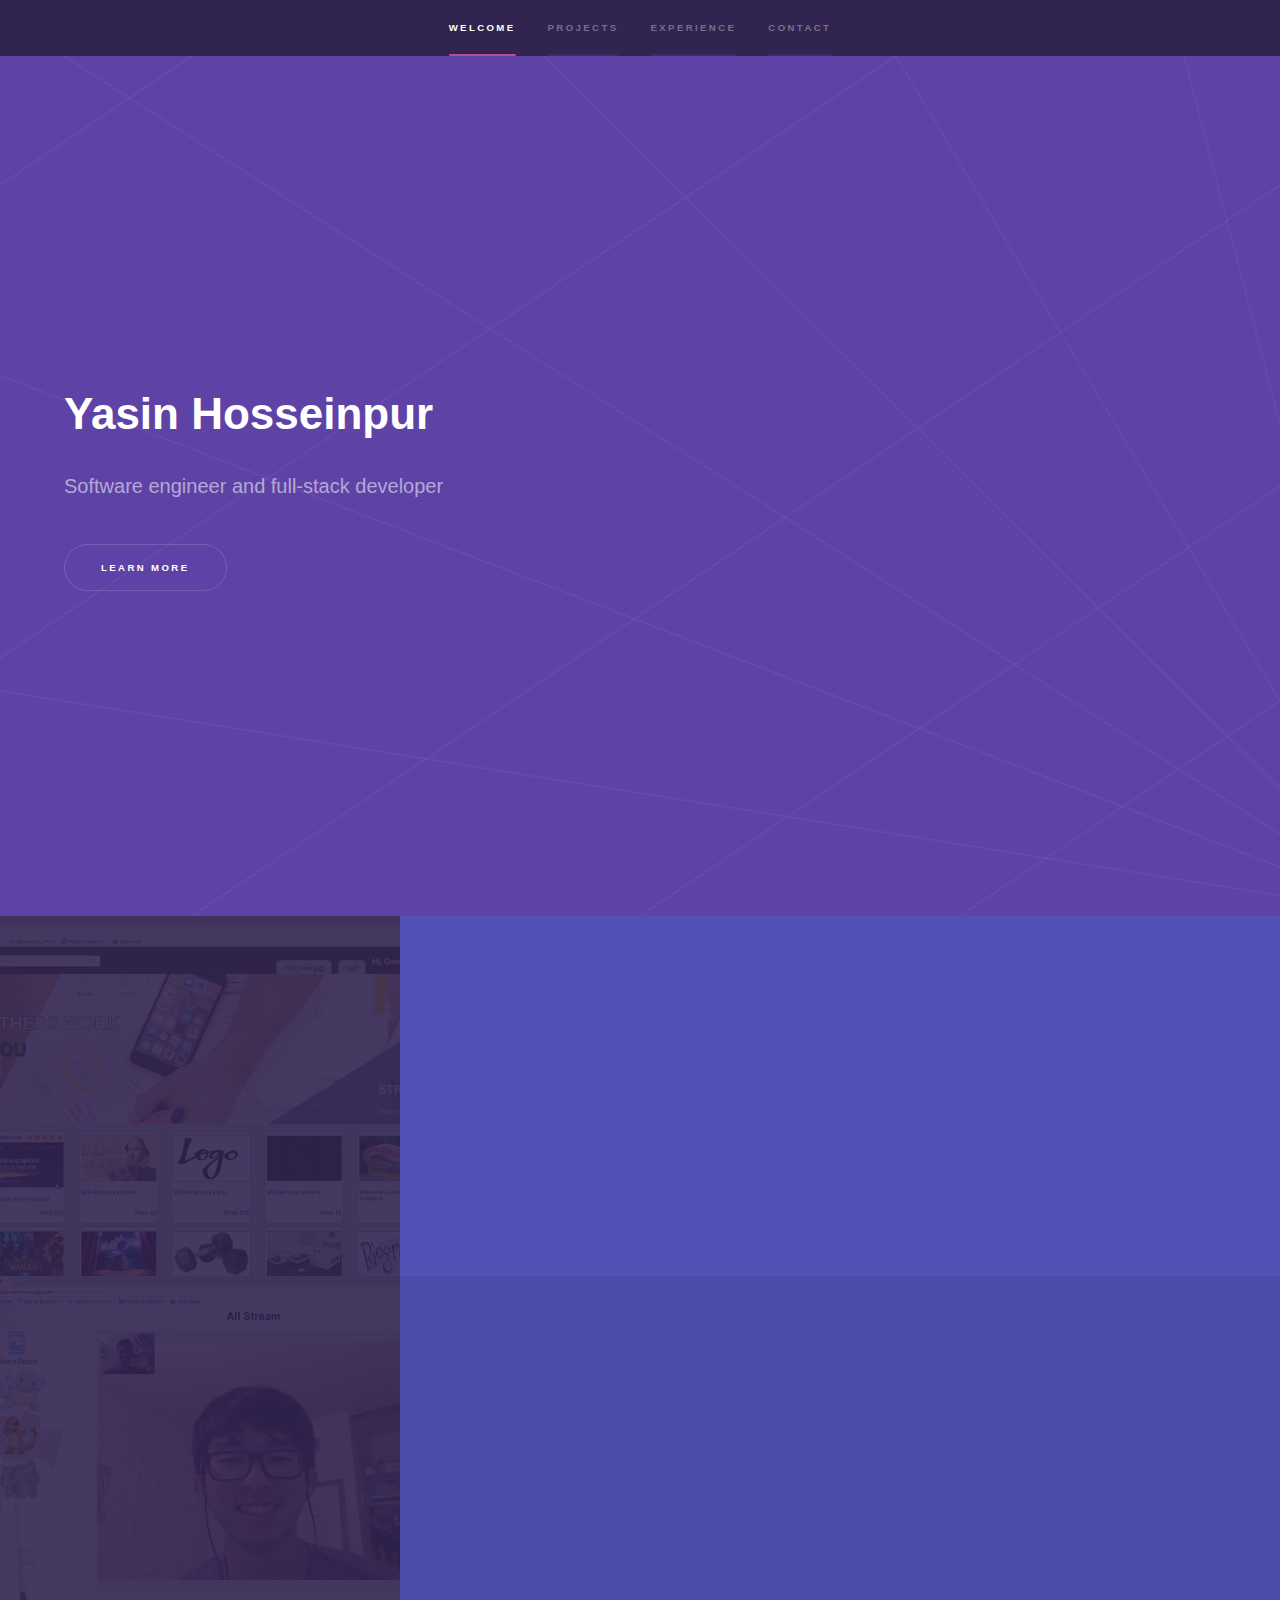
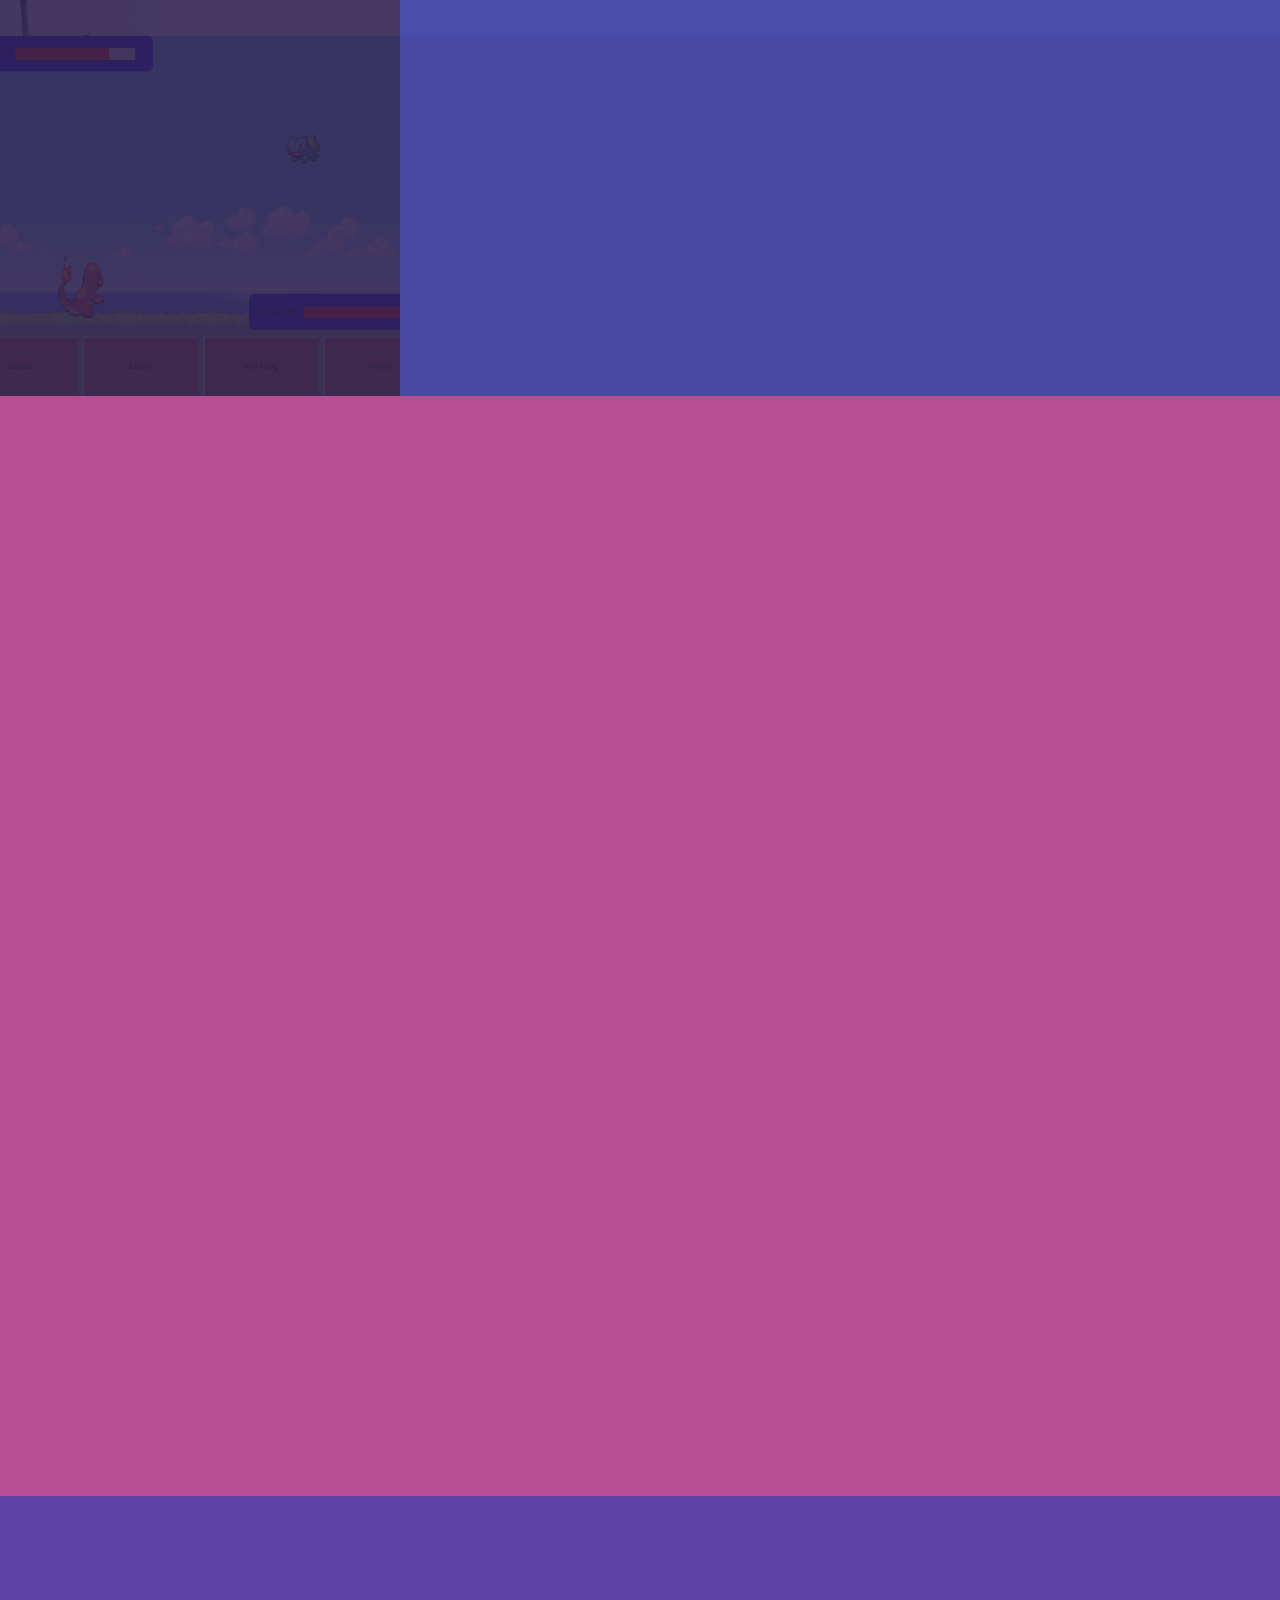
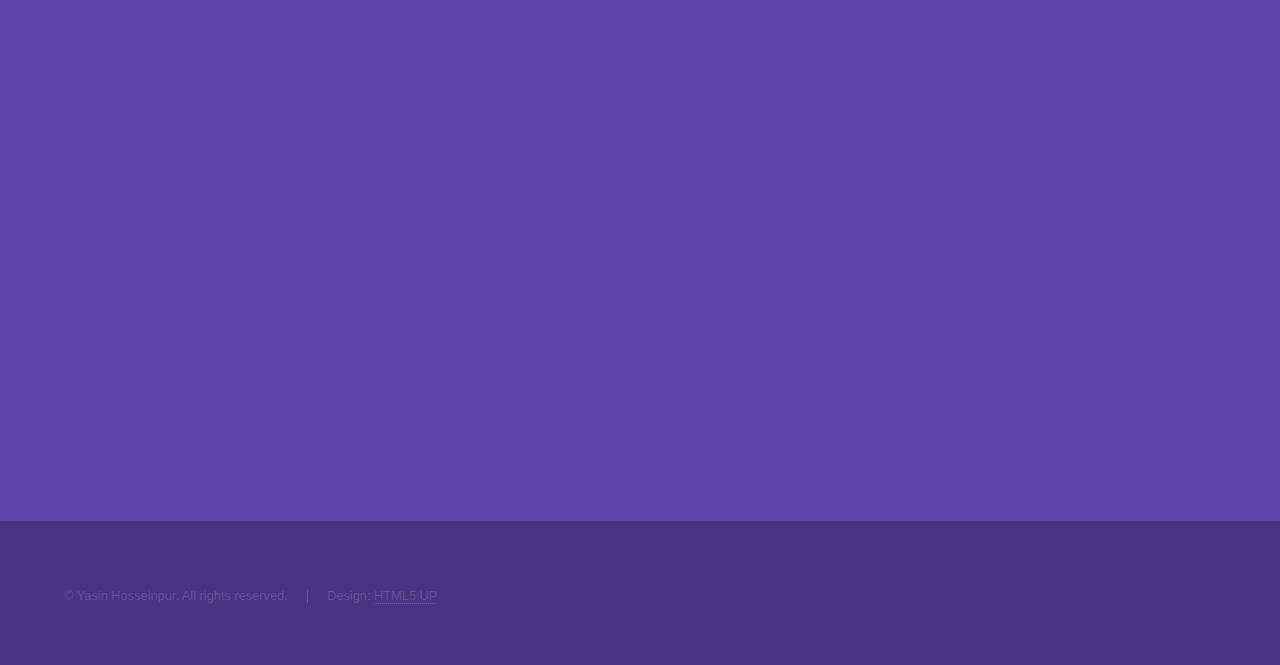
==== commit 1fa36361: "switched allstream photo" ====
--- a/index.html
+++ b/index.html
@@ -59,13 +59,13 @@
 							</div>
 						</section>
 						<section>
-							<a href="http://smack-chat.herokuapp.com" class="image"><img src="images/smackchat.png" alt="" data-position="25% 25%" /></a>
+							<a href="http://smack-chat.herokuapp.com" class="image"><img src="images/allstream.png" alt="" data-position="25% 25%" /></a>
 							<div class="content">
 								<div class="inner">
 									<h2>All Stream</h2>
 									<p>Video chat application between peers utilizing Google’s WebRTC technology</p>
 									<ul class="actions">
-										<li><a href="http://allstream.herokuapp.com" class="button">Live</a></li>
+										<li><a href="https://allstream.herokuapp.com" class="button">Live</a></li>
 									</ul>
 								</div>
 							</div>
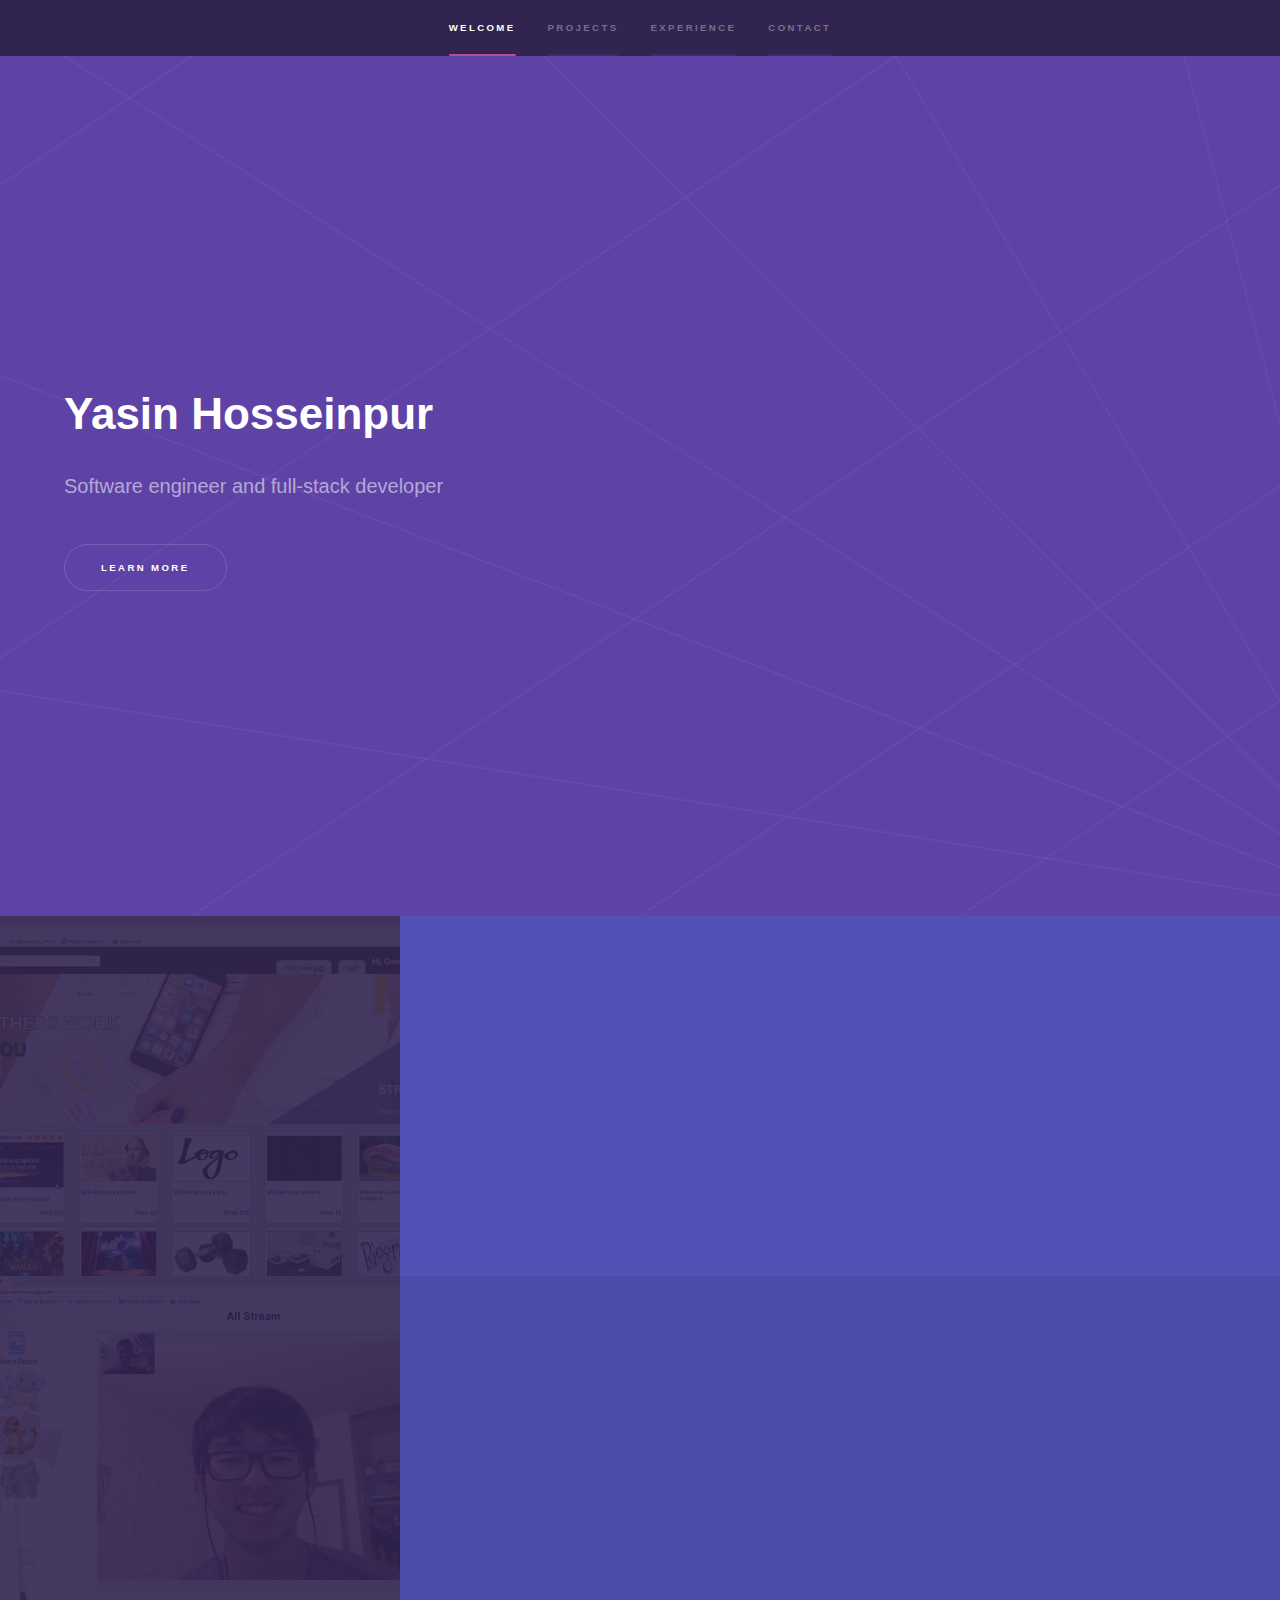
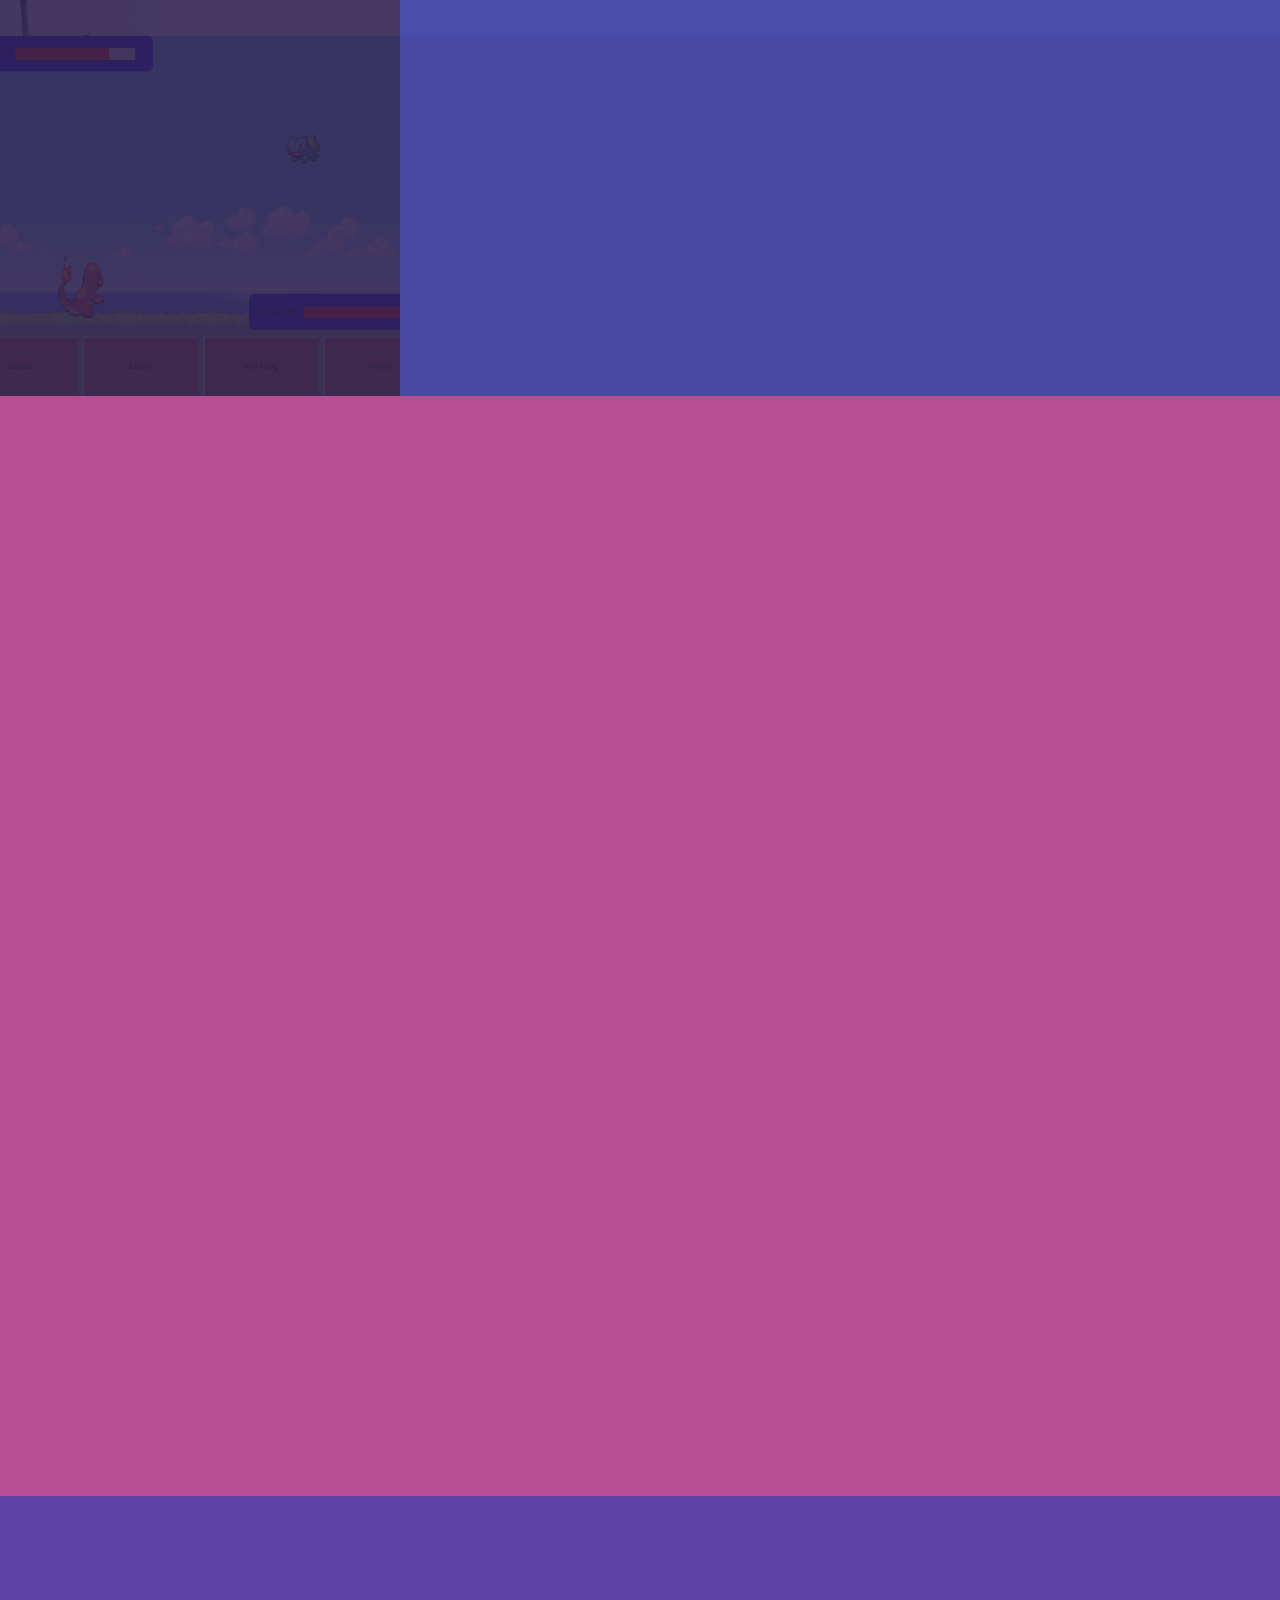
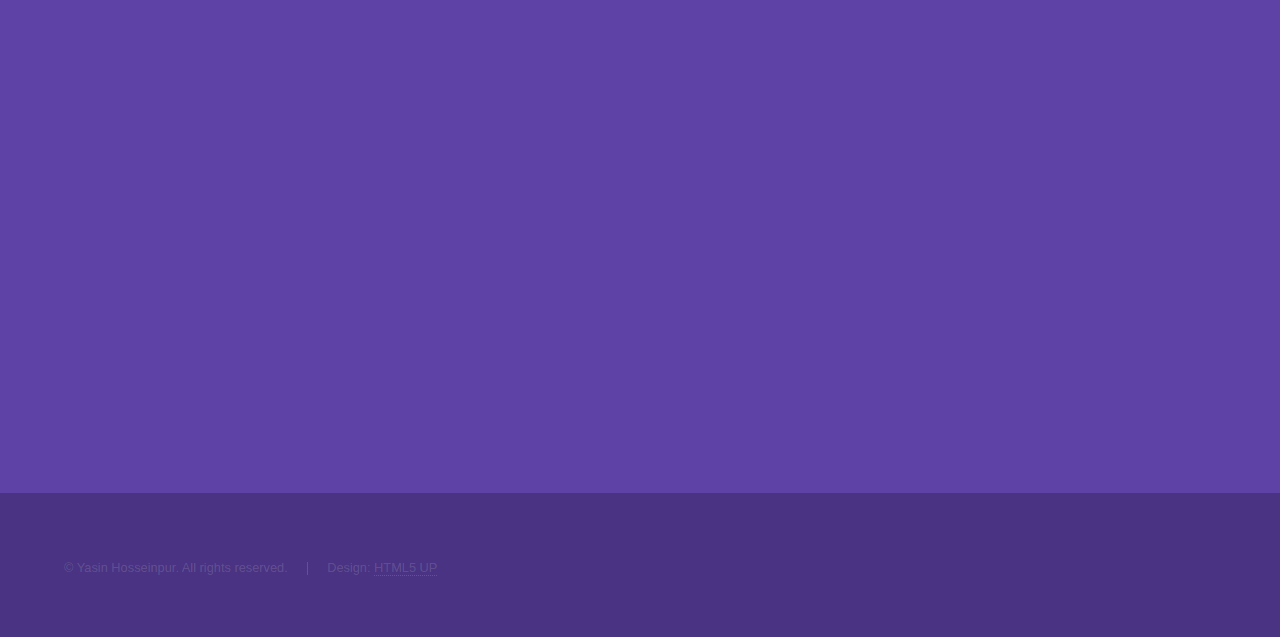
==== commit f2a4d6ce: "removed phone and address" ====
--- a/index.html
+++ b/index.html
@@ -53,7 +53,7 @@
 									<h2>Striverr</h2>
 									<p>Full stack e-commerce site built with Rails and React/Redux</p>
 									<ul class="actions">
-										<li><a href="http://www.striverr.com" class="button">Live</a></li>
+										<li><a target="_blank" href="http://www.striverr.com" class="button">Live</a></li>
 									</ul>
 								</div>
 							</div>
@@ -65,7 +65,7 @@
 									<h2>All Stream</h2>
 									<p>Video chat application between peers utilizing Google’s WebRTC technology</p>
 									<ul class="actions">
-										<li><a href="https://allstream.herokuapp.com" class="button">Live</a></li>
+										<li><a target="_blank" href="https://allstream.herokuapp.com" class="button">Live</a></li>
 									</ul>
 								</div>
 							</div>
@@ -77,7 +77,7 @@
 									<h2>PokeBattle JS</h2>
 									<p>Turn-based javascript browser battling game reminiscent of 1996 Pokémon</p>
 									<ul class="actions">
-										<li><a href="http://yashoss.github.io/pokebattlejs" class="button">Live</a></li>
+										<li><a target="_blank" href="http://yashoss.github.io/pokebattlejs" class="button">Live</a></li>
 									</ul>
 								</div>
 							</div>
@@ -145,7 +145,7 @@
 									<ul class="contact">
 										<li>
 											<h3>Address</h3>
-											<span>168 Lonetree Ct.<br />
+											<span>
 											Milpitas, CA 95035<br />
 											USA</span>
 										</li>
@@ -155,7 +155,7 @@
 										</li>
 										<li>
 											<h3>Phone</h3>
-											<span>(408) 409-0133</span>
+											<span>Available upon request</span>
 										</li>
 										<li>
 											<h3>Social</h3>
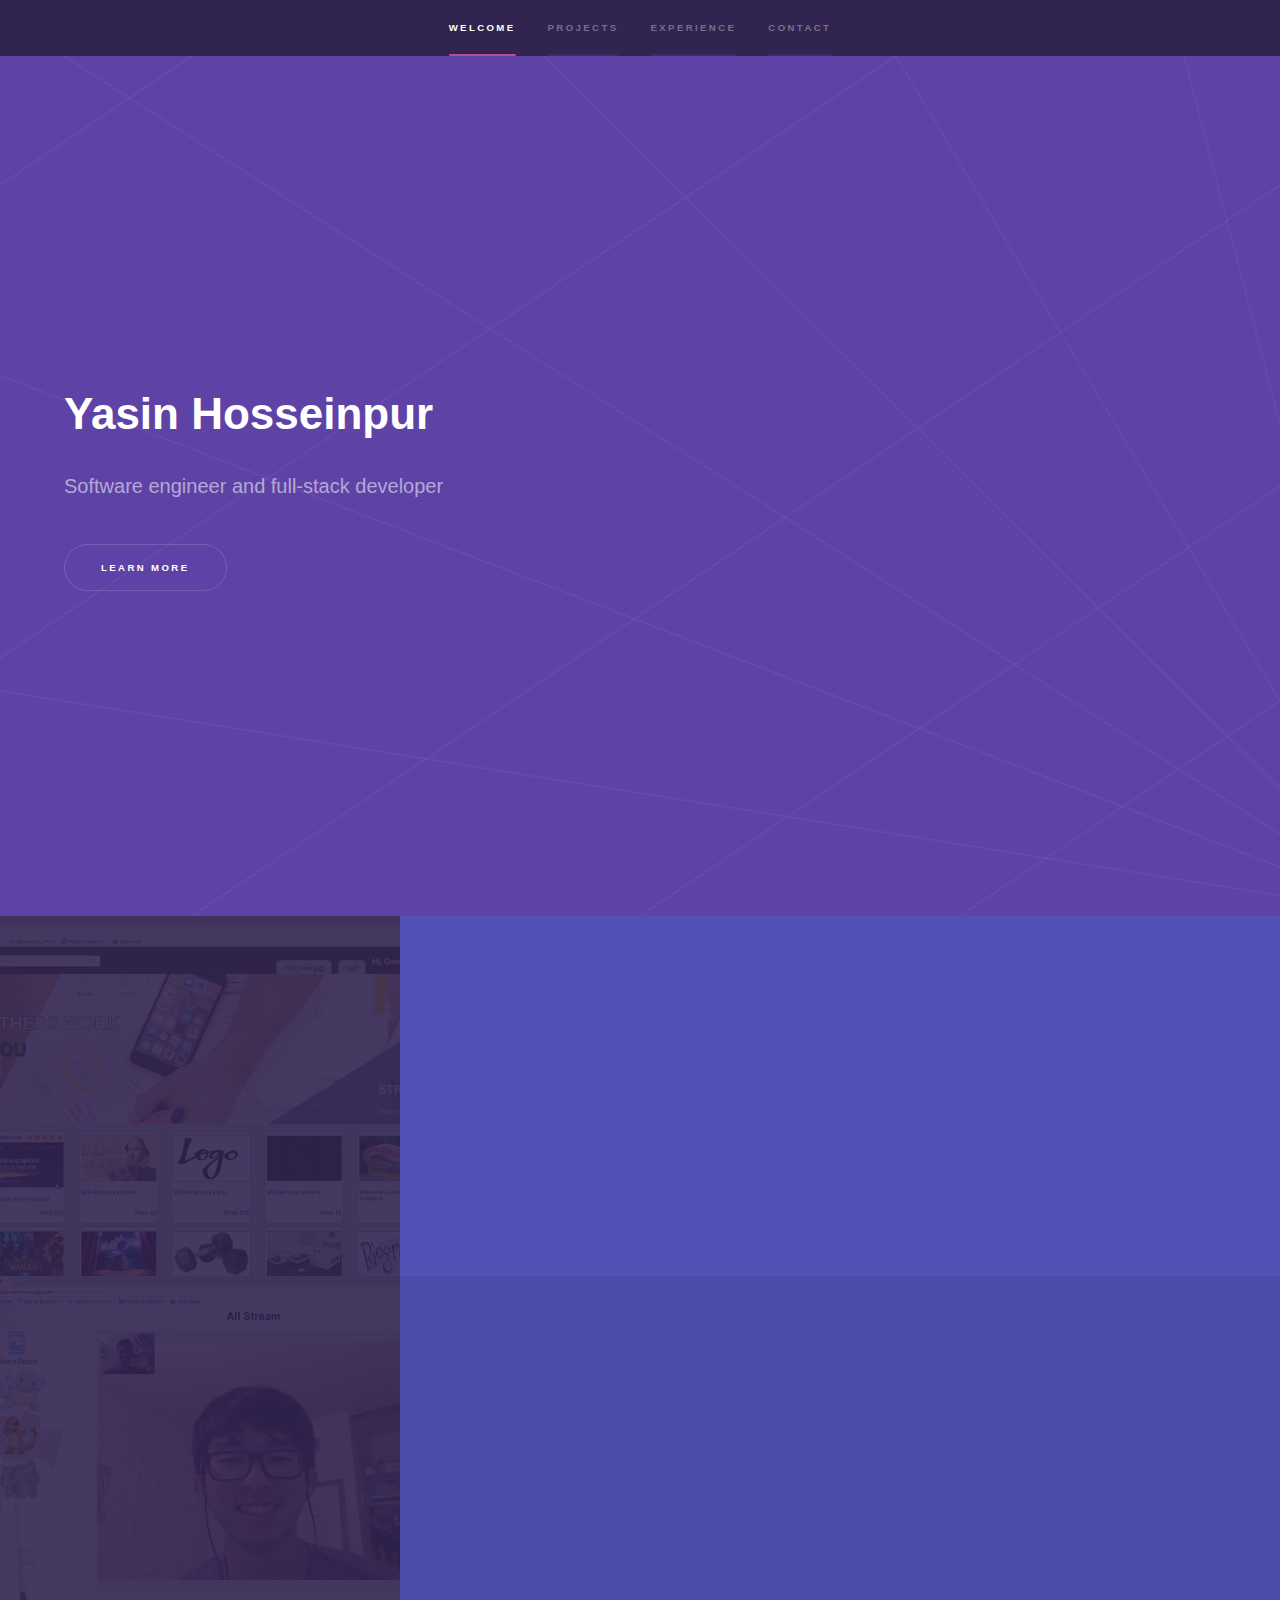
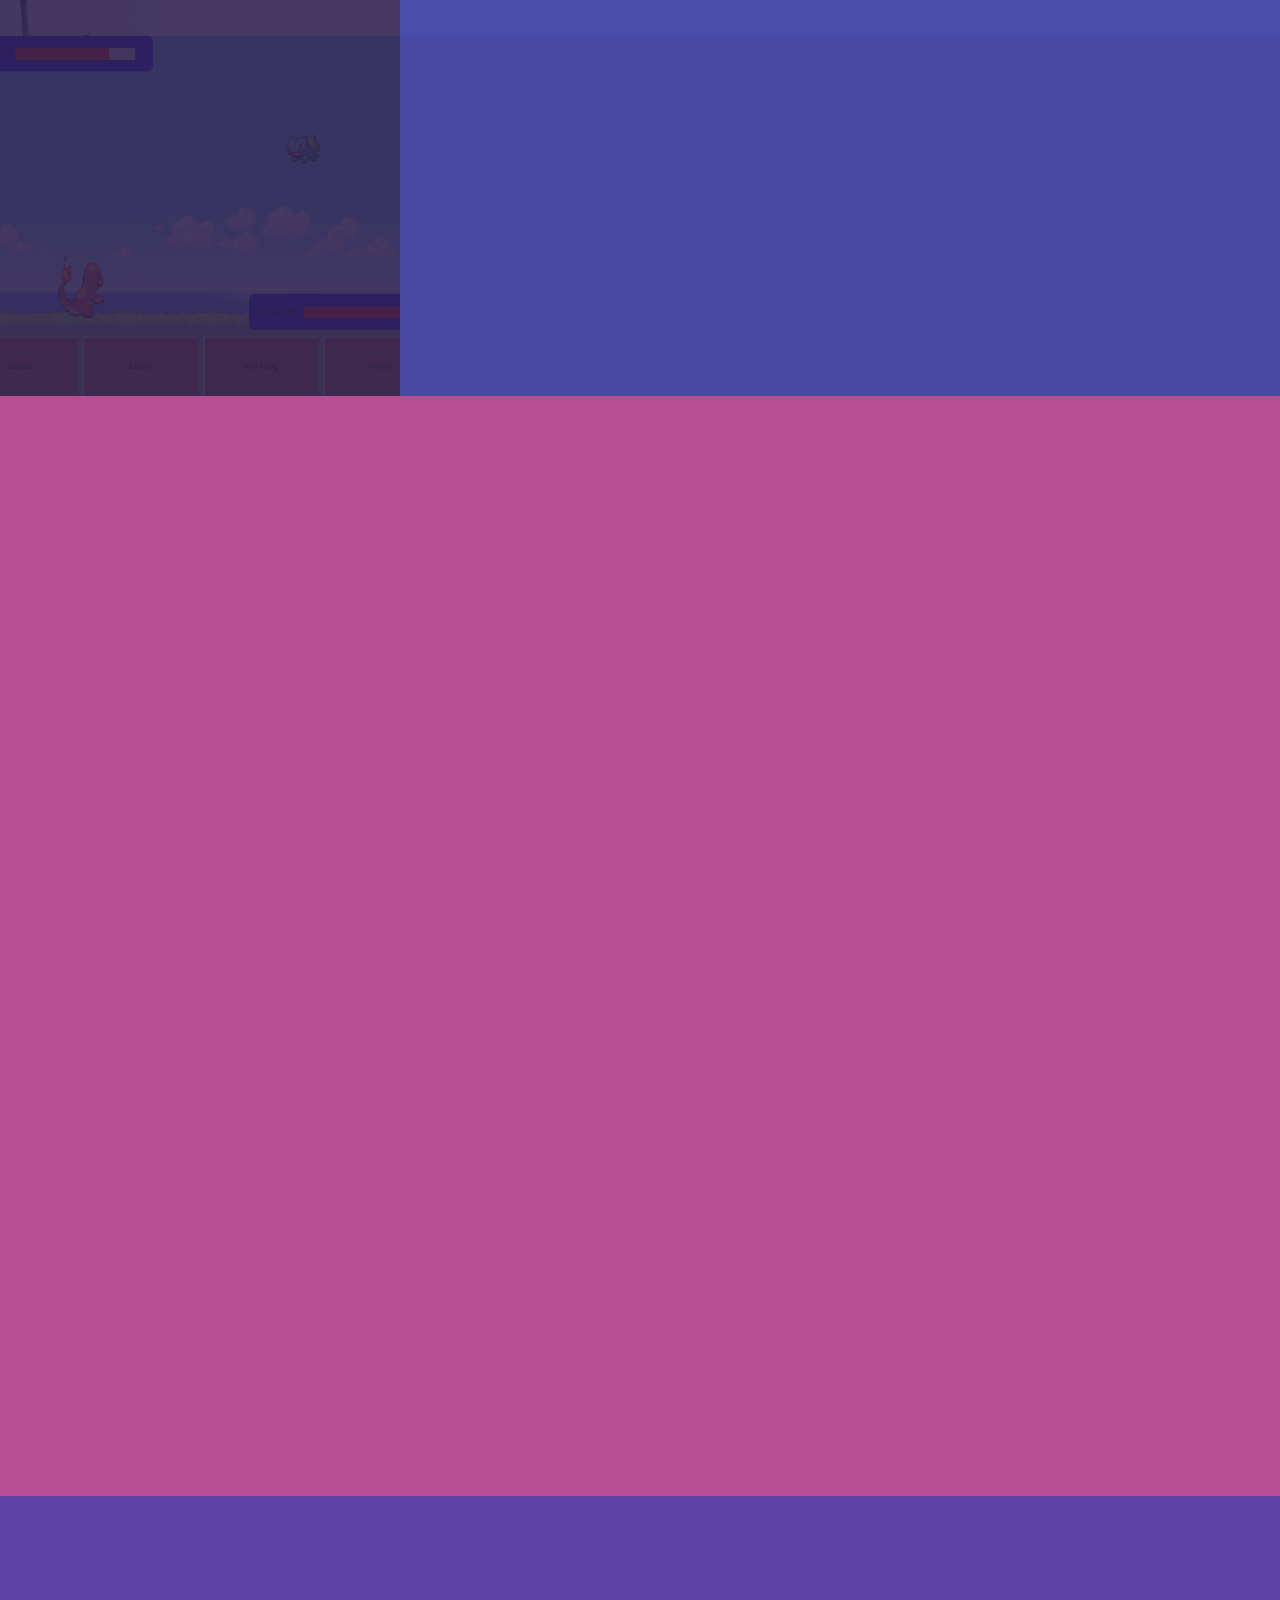
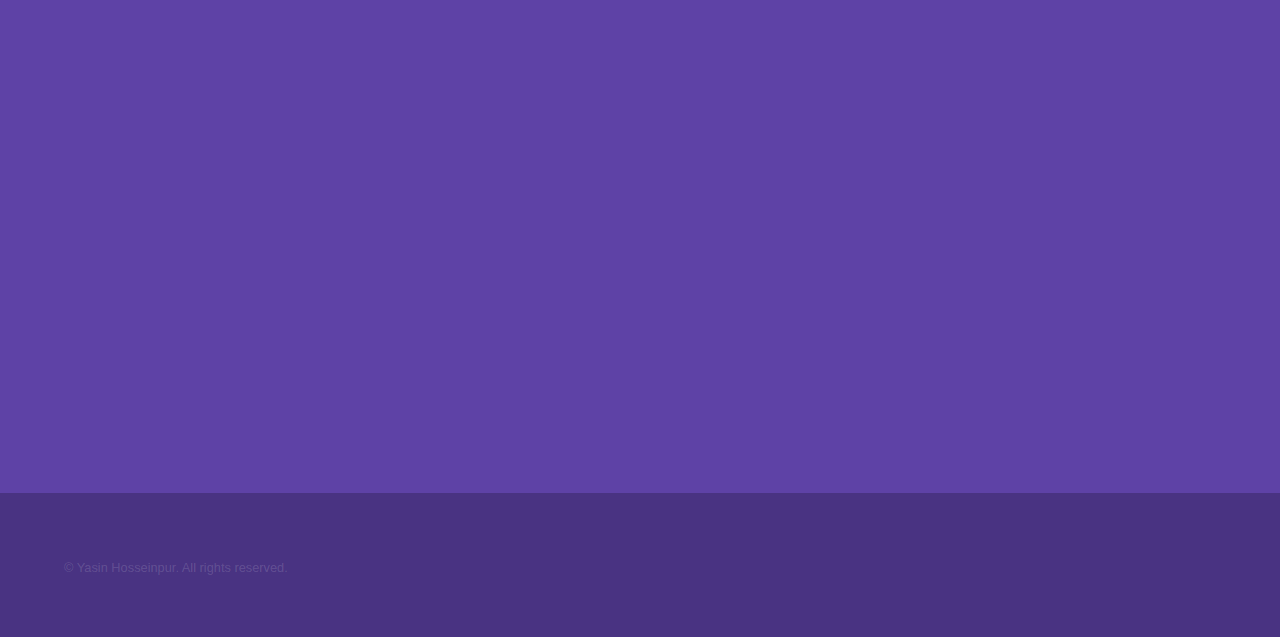
==== commit e28d4872: "minor changes" ====
--- a/index.html
+++ b/index.html
@@ -176,7 +176,7 @@
 			<footer id="footer" class="wrapper style1-alt">
 				<div class="inner">
 					<ul class="menu">
-						<li>&copy; Yasin Hosseinpur. All rights reserved.</li><li>Design: <a href="http://html5up.net">HTML5 UP</a></li>
+						<li>&copy; Yasin Hosseinpur. All rights reserved.</li>
 					</ul>
 				</div>
 			</footer>
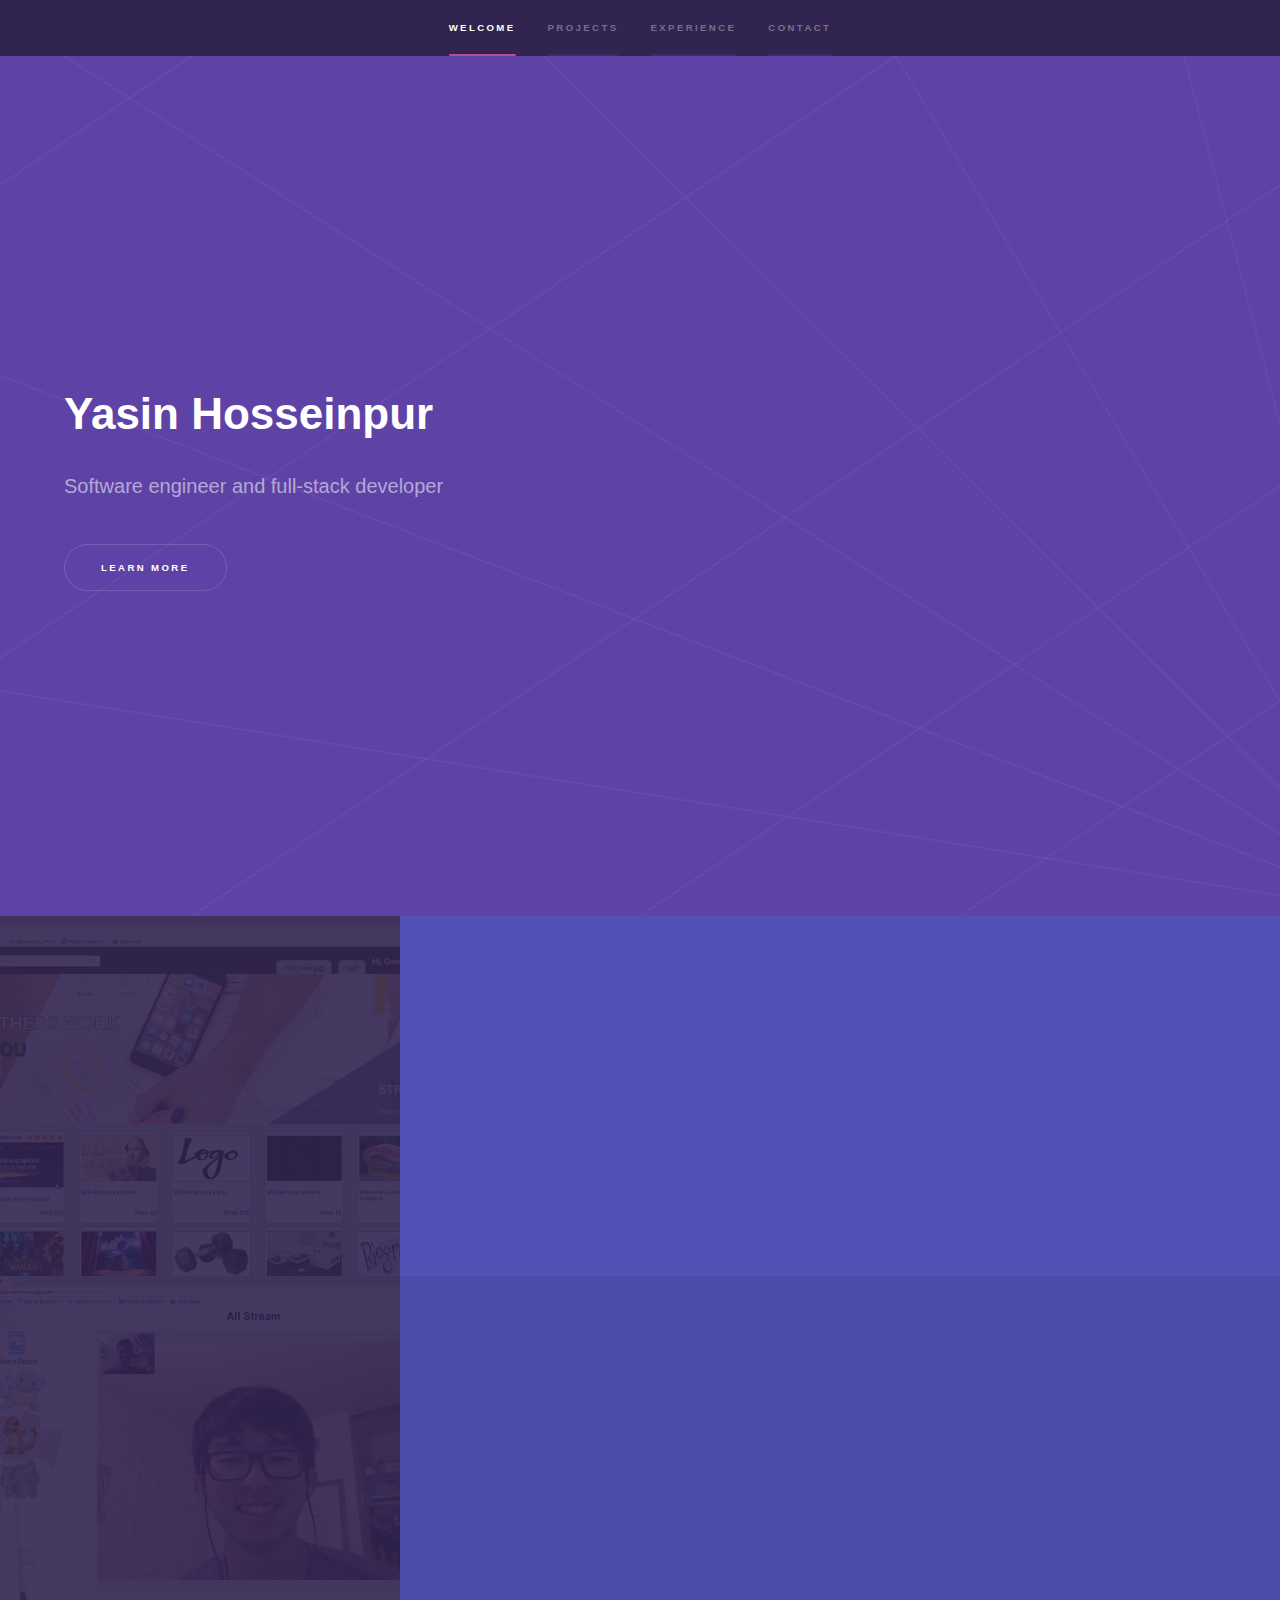
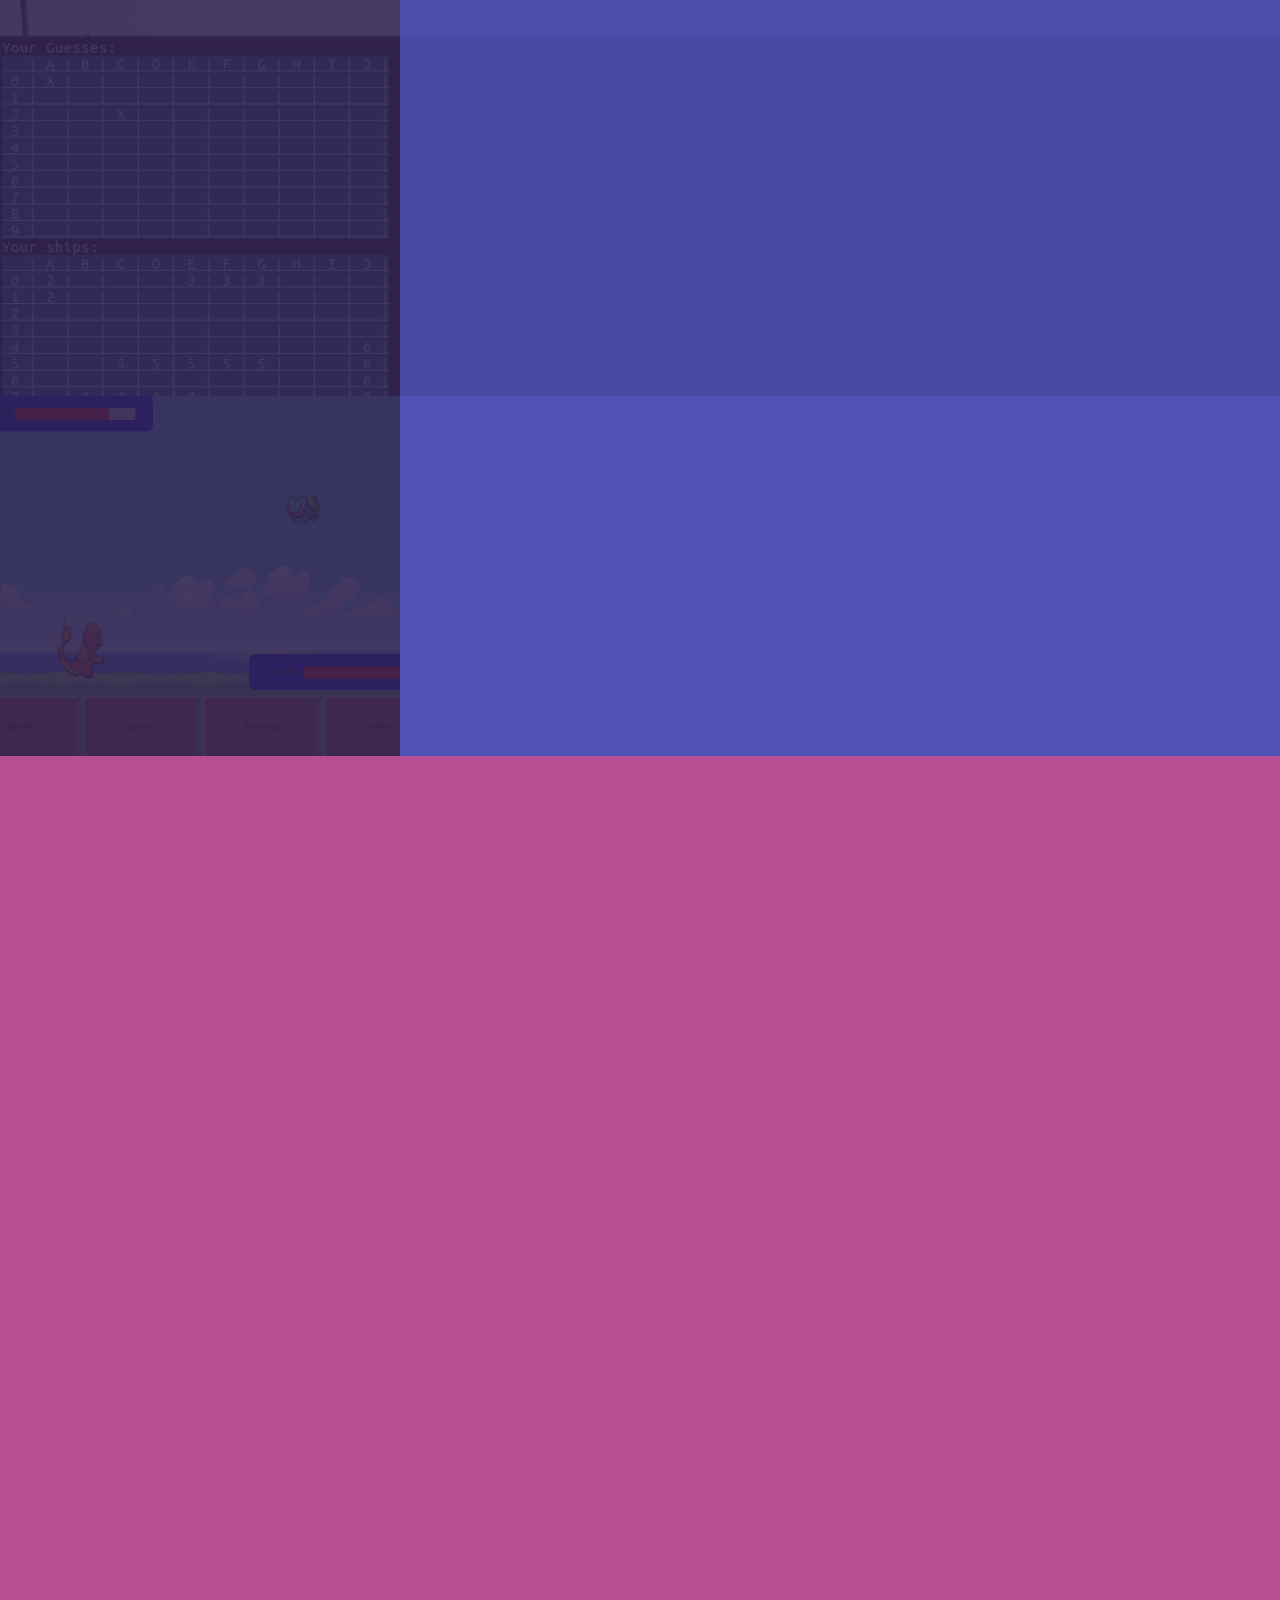
==== commit 0b069068: "added battleships" ====
--- a/index.html
+++ b/index.html
@@ -71,6 +71,18 @@
 							</div>
 						</section>
 						<section>
+							<a href="http://yashoss.github.io/battleships" class="image"><img src="images/battleships.png" alt="" data-position="top center" /></a>
+							<div class="content">
+								<div class="inner">
+									<h2>Battleships</h2>
+									<p>NodeJS full back-end implementation of battleships</p>
+									<ul class="actions">
+										<li><a target="_blank" href="http://yashoss.github.io/battleships" class="button">Repo</a></li>
+									</ul>
+								</div>
+							</div>
+						</section>
+						<section>
 							<a href="http://yashoss.github.io/pokebattlejs" class="image"><img src="images/pokebattlejs.png" alt="" data-position="top center" /></a>
 							<div class="content">
 								<div class="inner">
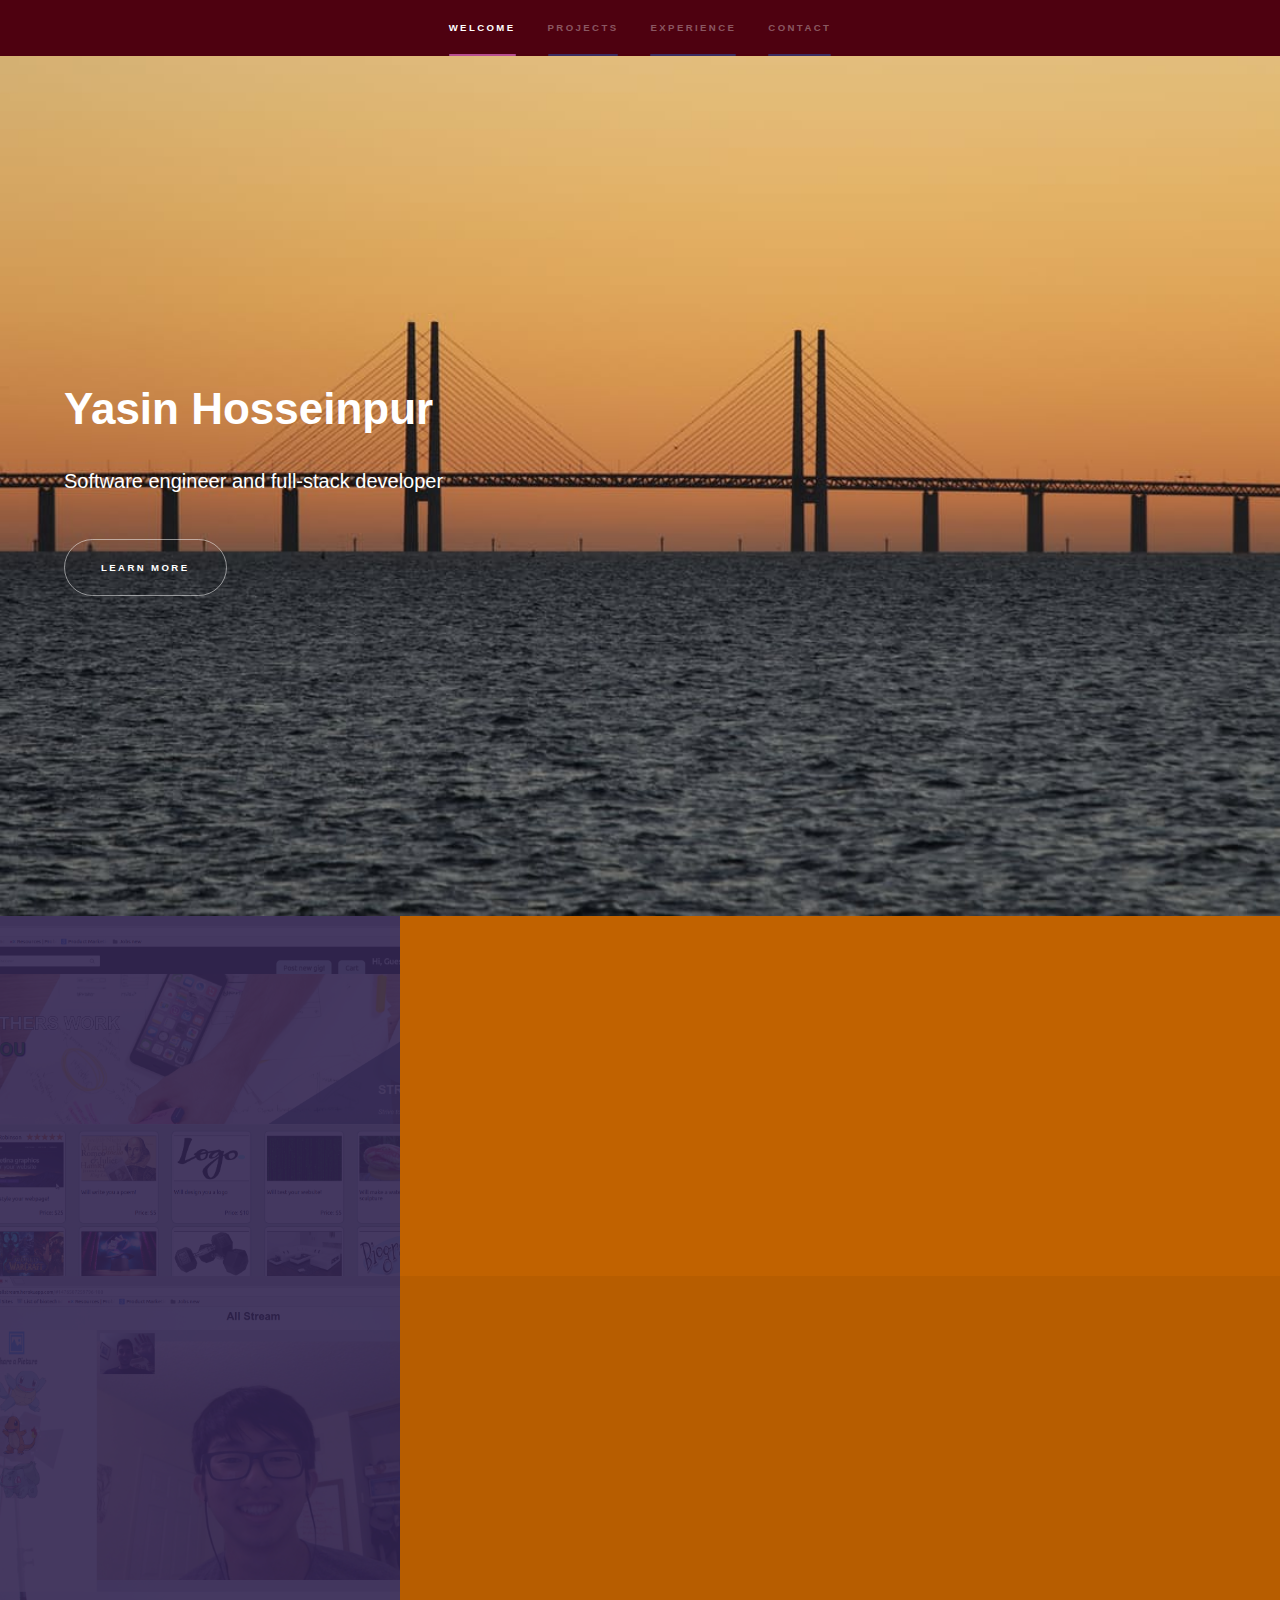
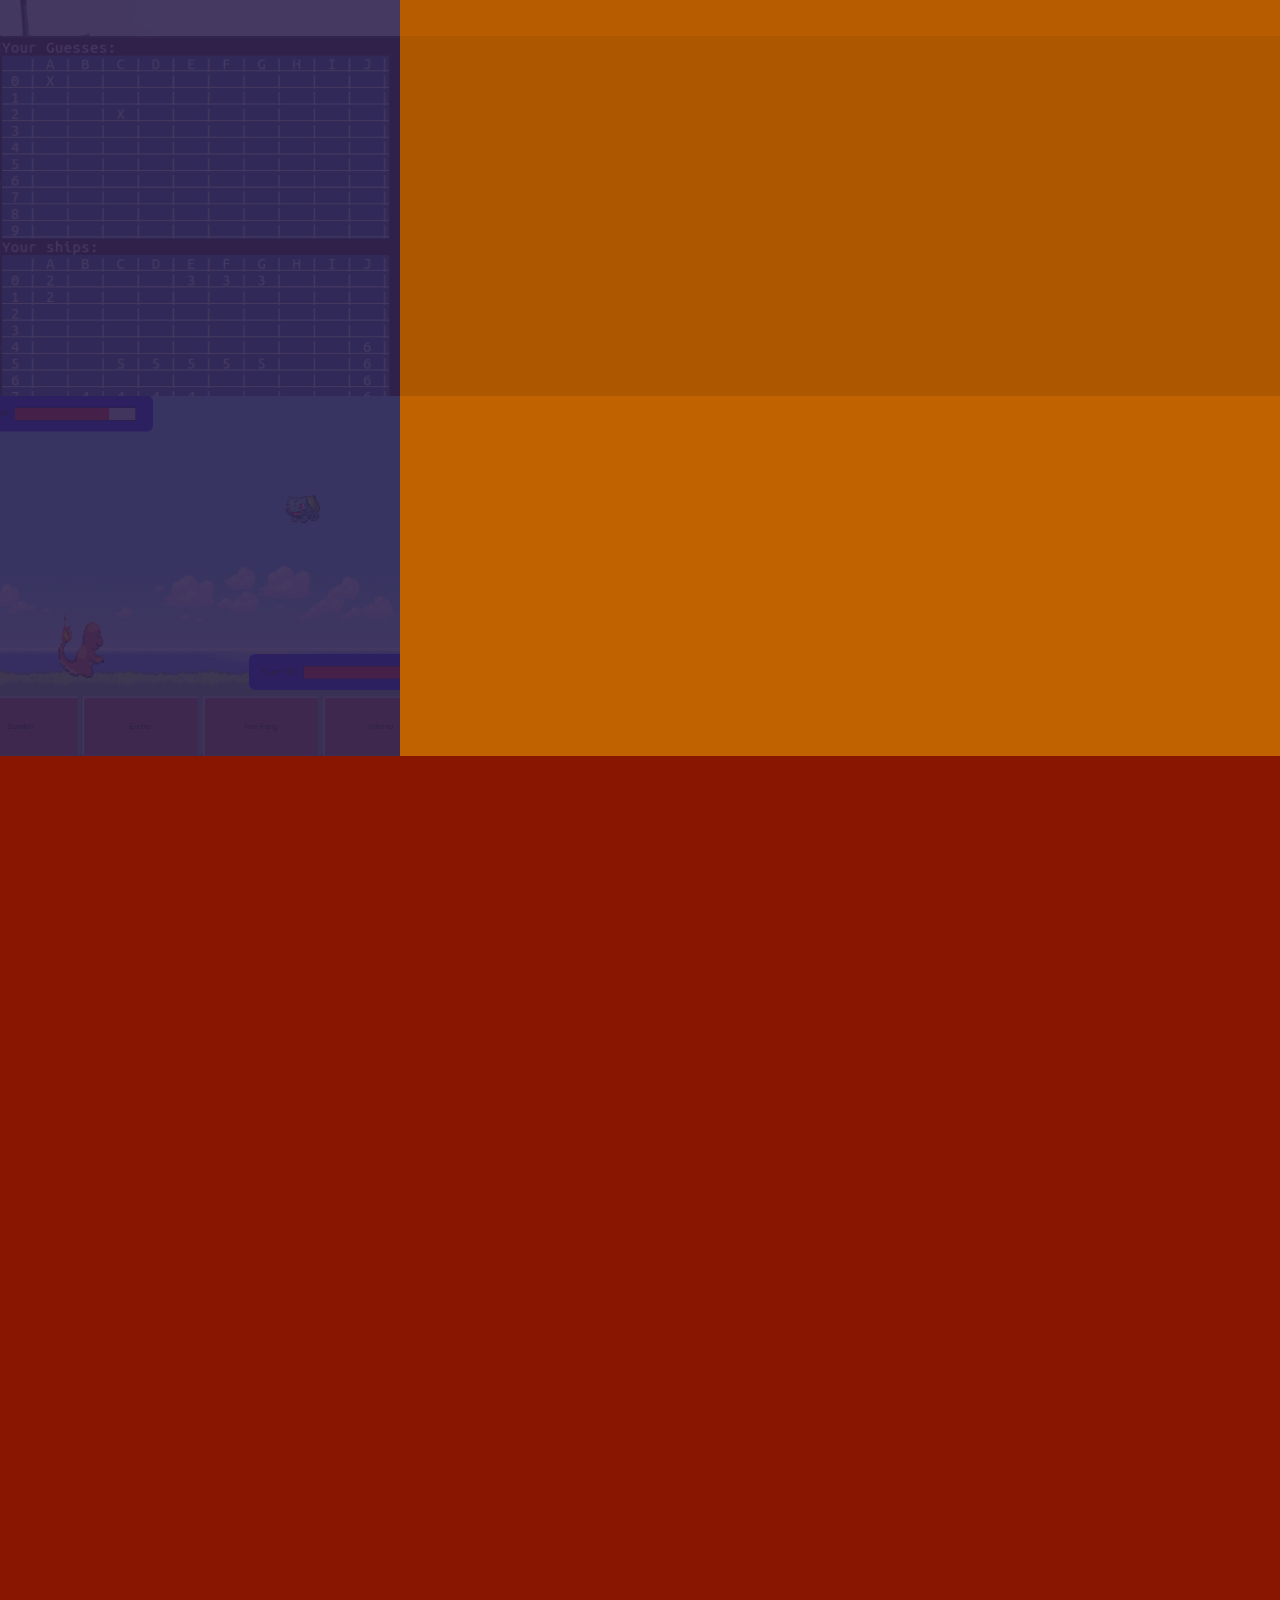
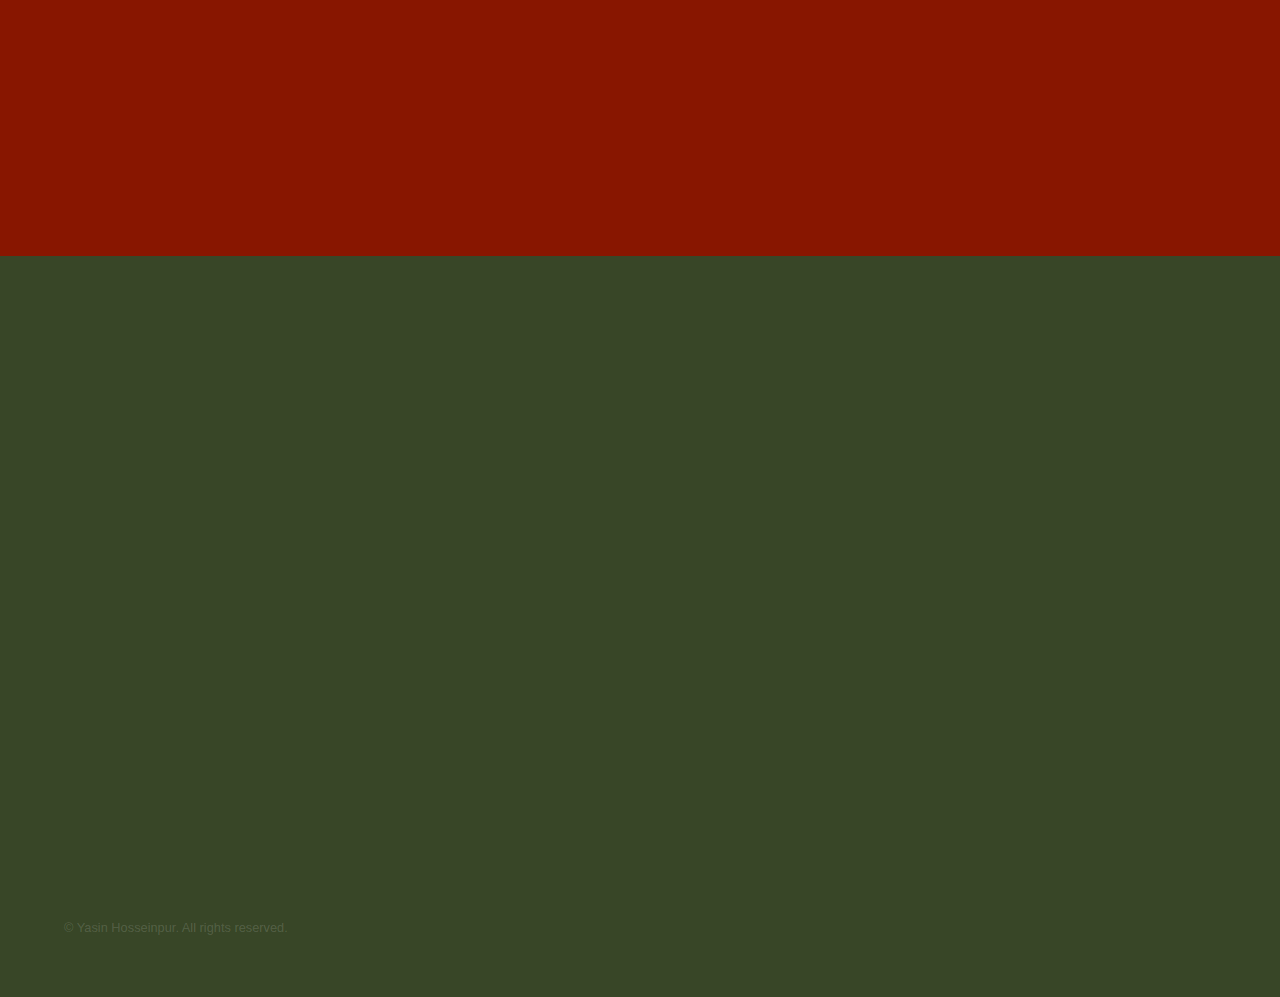
==== commit 1a7debd8: "fixed batlleships link" ====
--- a/index.html
+++ b/index.html
@@ -71,13 +71,13 @@
 							</div>
 						</section>
 						<section>
-							<a href="http://yashoss.github.io/battleships" class="image"><img src="images/battleships.png" alt="" data-position="top center" /></a>
+							<a href="http://github.com/yashoss/battleships" class="image"><img src="images/battleships.png" alt="" data-position="top center" /></a>
 							<div class="content">
 								<div class="inner">
 									<h2>Battleships</h2>
 									<p>NodeJS full back-end implementation of battleships</p>
 									<ul class="actions">
-										<li><a target="_blank" href="http://yashoss.github.io/battleships" class="button">Repo</a></li>
+										<li><a target="_blank" href="http://github.com/yashoss/battleships" class="button">Repo</a></li>
 									</ul>
 								</div>
 							</div>
--- a/assets/css/main.css
+++ b/assets/css/main.css
@@ -1,12 +1,5 @@
 @import url(font-awesome.min.css);
 
-/*
-	Hyperspace by HTML5 UP
-	html5up.net | @ajlkn
-	Free for personal and commercial use under the CCA 3.0 license (html5up.net/license)
-*/
-
-/* Reset */
 
 	html, body, div, span, applet, object, iframe, h1, h2, h3, h4, h5, h6, p, blockquote, pre, a, abbr, acronym, address, big, cite, code, del, dfn, em, img, ins, kbd, q, s, samp, small, strike, strong, sub, sup, tt, var, b, u, i, center, dl, dt, dd, ol, ul, li, fieldset, form, label, legend, table, caption, tbody, tfoot, thead, tr, th, td, article, aside, canvas, details, embed, figure, figcaption, footer, header, hgroup, menu, nav, output, ruby, section, summary, time, mark, audio, video {
 		margin: 0;
@@ -1622,7 +1615,7 @@
 	}
 
 	body {
-		background: #312450;
+		background: #E3E36A;
 	}
 
 		body.is-loading *, body.is-loading *:before, body.is-loading *:after {
@@ -1639,7 +1632,7 @@
 /* Type */
 
 	body, input, select, textarea {
-		color: rgba(255, 255, 255, 0.55);
+		color: rgba(255,255,255,0.5);
 		font-family: Arial, Helvetica, sans-serif;
 		font-size: 16.5pt;
 		font-weight: normal;
@@ -1889,16 +1882,16 @@
 		transition: border-color 0.2s ease;
 		background-color: transparent;
 		border: solid 1px !important;
-		border-color: rgba(255, 255, 255, 0.15) !important;
+		border-color: rgba(255, 255, 255, 0.5) !important;
 		border-radius: 3em;
 		color: #ffffff !important;
 		cursor: pointer;
 		display: inline-block;
 		font-size: 0.6em;
 		font-weight: bold;
-		height: calc(4.75em + 2px);
+		height: calc(5.75em + 2px);
 		letter-spacing: 0.25em;
-		line-height: 4.75em;
+		line-height: 5.75em;
 		outline: 0;
 		padding: 0 3.75em;
 		position: relative;
@@ -3253,15 +3246,15 @@
 		}
 
 		.wrapper.style1 {
-			background-color: #5e42a6;
+			background-color: #384627;
 		}
 
 		.wrapper.style1-alt {
-			background-color: #493382;
+			background-color: #384627;
 		}
 
 		.wrapper.style2 {
-			background-color: #5052b5;
+			background-color: #C16200;
 		}
 
 		.wrapper.style2-alt {
@@ -3269,7 +3262,7 @@
 		}
 
 		.wrapper.style3 {
-			background-color: #b74e91;
+			background-color: #881600;
 		}
 
 		.wrapper.style3-alt {
@@ -3533,8 +3526,8 @@
 /* Sidebar */
 
 	#sidebar {
-		padding: 2.5em 2.5em 0.5em 2.5em ;
-		background: #312450;
+		padding: 2.5em 2.5em 0.5em 2.5em;
+		background: #4E0110;
 		cursor: default;
 		height: 100vh;
 		left: 0;
@@ -3778,7 +3771,7 @@
 				background-image: -moz-linear-gradient(to right, #5e42a6, #b74e91);
 				background-image: -webkit-linear-gradient(to right, #5e42a6, #b74e91);
 				background-image: -ms-linear-gradient(to right, #5e42a6, #b74e91);
-				background-image: linear-gradient(to right, #5e42a6, #b74e91);
+				background-image: linear-gradient(to right, #C16200, #881600);
 				-moz-transition: max-width 0.2s ease;
 				-webkit-transition: max-width 0.2s ease;
 				-ms-transition: max-width 0.2s ease;
@@ -3884,7 +3877,7 @@
 
 	#intro {
 		background-attachment: fixed;
-		background-image: url("images/intro.svg");
+		background-image: url("images/bridge.jpg");
 		background-position: top right;
 		background-repeat: no-repeat;
 		background-size: 100% 100%;
@@ -3892,6 +3885,7 @@
 
 		#intro p {
 			font-size: 1.25em;
+			color: #ffffff;
 		}
 
 			@media screen and (max-width: 980px) {
@@ -3916,4 +3910,4 @@
 				background-attachment: scroll;
 			}
 
-		}+		}
--- a/assets/css/ie9.css
+++ b/assets/css/ie9.css
@@ -1,8 +1,3 @@
-/*
-	Hyperspace by HTML5 UP
-	html5up.net | @ajlkn
-	Free for personal and commercial use under the CCA 3.0 license (html5up.net/license)
-*/
 
 /* Type */
 
@@ -85,4 +80,4 @@
 
 	#header > nav {
 		float: right;
-	}+	}
--- a/assets/css/ie8.css
+++ b/assets/css/ie8.css
@@ -1,8 +1,4 @@
-/*
-	Hyperspace by HTML5 UP
-	html5up.net | @ajlkn
-	Free for personal and commercial use under the CCA 3.0 license (html5up.net/license)
-*/
+
 
 /* Type */
 
@@ -51,4 +47,4 @@
 	.split.style1 > :first-child {
 		padding-right: 2em;
 		width: 70%;
-	}+	}
